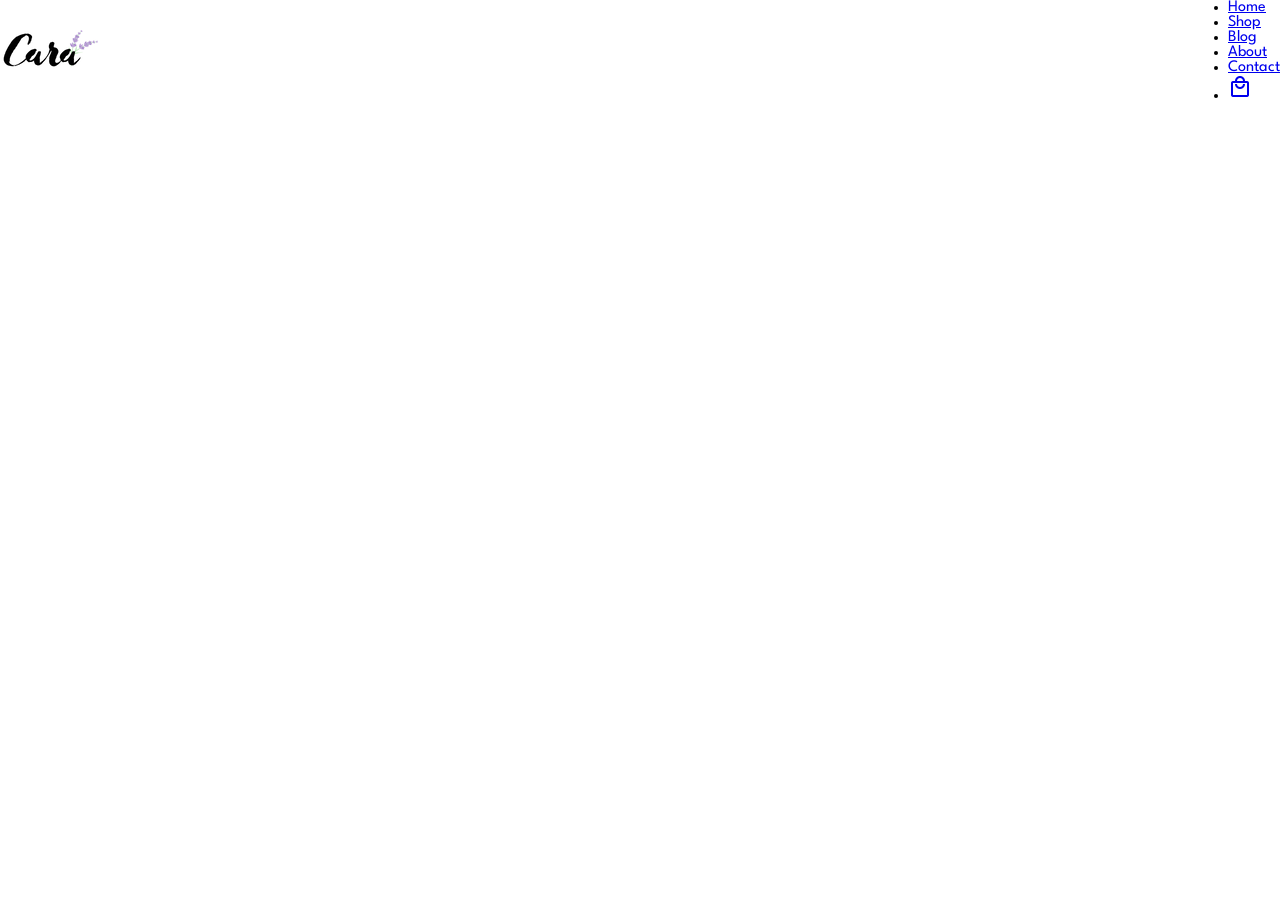
==== ecom/index.html @ 29b0e4fe "Add ecom project" ====
<!DOCTYPE html>
<html lang="en">

    <head>
        <meta charset="UTF-8">
        <meta name="viewport" content="width=device-width, initial-scale=1.0">
        <title>Shopping Online</title>
        <link rel="icon" href="img/fevicon4.png">
        <link rel="stylesheet" href="style.css">
        <link rel="stylesheet" href="https://fonts.googleapis.com/css2?family=Material+Symbols+Outlined:opsz,wght,FILL,GRAD@20..48,100..700,0..1,-50..200"/>
    </head>

    <body>
        <section id="header">
            <a href="#"><img src="img/logo.png" class="logo" alt="cara_logo"></a>
            
            <div>
            <ul id="navBar">
                <li><a href="index.html">Home</a></li>
                <li><a href="shop.html">Shop</a></li>
                <li><a href="blog.html">Blog</a></li>
                <li><a href="about.html">About</a></li>
                <li><a href="contact.html">Contact</a></li>
                <li><a href="cart.html"><span class="material-symbols-outlined">local_mall</span></a></li>
            </ul>
        </div>
        </section>

        

        <script src="script.js"></script>
    </body>
</html>
---- ecom/style.css ----
@import url('https://fonts.googleapis.com/css2?family=Spartan:wght@100..900&display=swap');
* {
    margin: 0;
    padding: 0;
    box-sizing: border-box;
    font-family: "Spartan",sans-serif;
}

h1{
    font-size: 50px;
    line-height: 64px;
    color: #222;
}

h2{
    font-size: 46px;
    line-height: 54px;
    color: #222;
}

h4{
    font-size: 20px;
    color: #222;
}

h6{
    font-weight: 700;
    font-size:12px;
}

p{
    font-size: 16px;
    color: #465b52;
    margin: 15px 0 20px 0;
}


/* Header - Navigation Bar*/
#header{
    display: flex;        /* put items in a row */
    align-items: center;  /* align them in center*/
    justify-content: space-between;   /* */
}
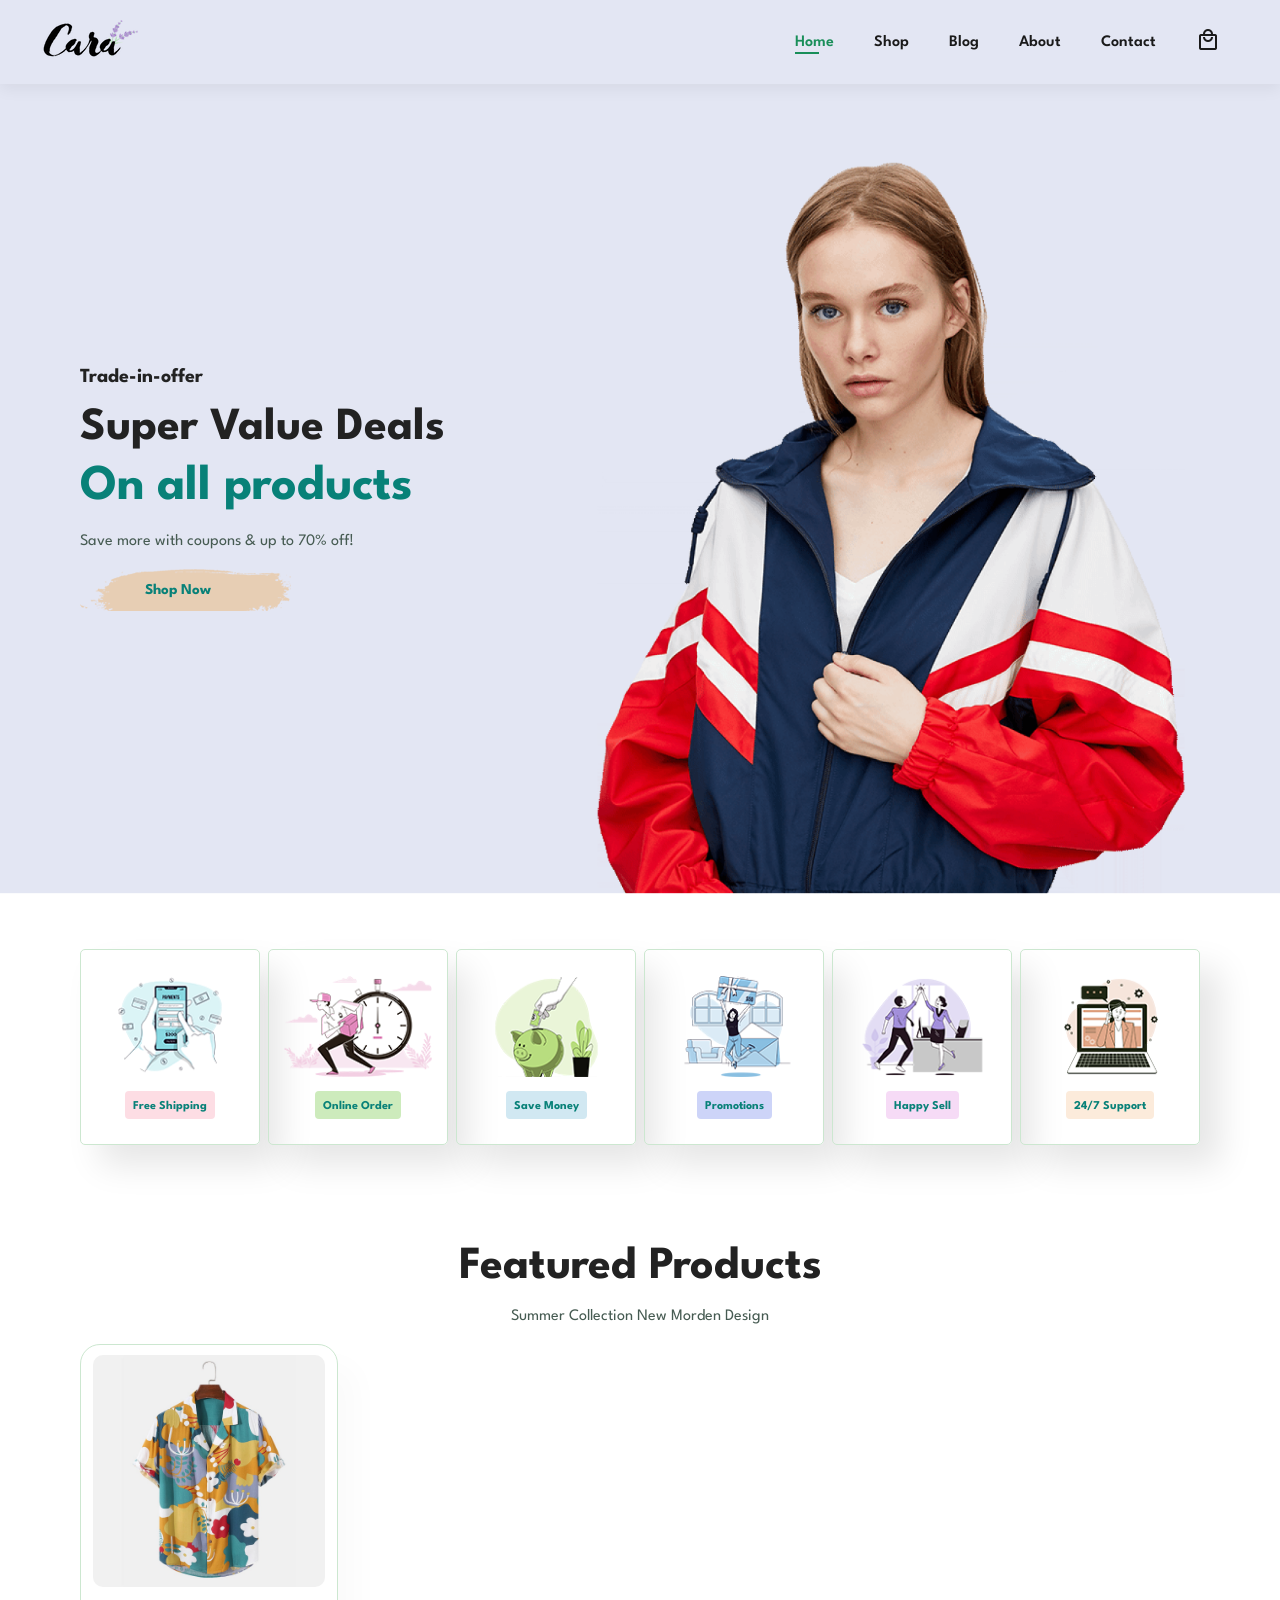
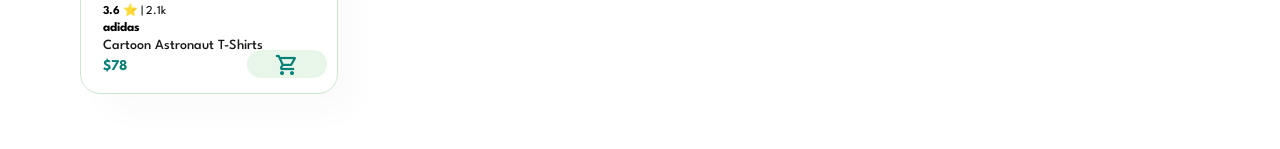
==== commit 1a971c95: "..." ====
--- a/ecom/index.html
+++ b/ecom/index.html
@@ -5,7 +5,7 @@
         <meta charset="UTF-8">
         <meta name="viewport" content="width=device-width, initial-scale=1.0">
         <title>Shopping Online</title>
-        <link rel="icon" href="img/fevicon4.png">
+        <link rel="icon" href="img/fevicon.png">
         <link rel="stylesheet" href="style.css">
         <link rel="stylesheet" href="https://fonts.googleapis.com/css2?family=Material+Symbols+Outlined:opsz,wght,FILL,GRAD@20..48,100..700,0..1,-50..200"/>
     </head>
@@ -16,7 +16,7 @@
             
             <div>
             <ul id="navBar">
-                <li><a href="index.html">Home</a></li>
+                <li><a class="active" href="index.html">Home</a></li>
                 <li><a href="shop.html">Shop</a></li>
                 <li><a href="blog.html">Blog</a></li>
                 <li><a href="about.html">About</a></li>
@@ -26,8 +26,64 @@
         </div>
         </section>
 
+        <section id="hero">
+            <h4>Trade-in-offer</h4>
+            <h2>Super Value Deals</h2>
+            <h1>On all products</h1>
+            <p>Save more with coupons & up to 70% off!</p>
+            <button>Shop Now</button>
+        </section>
+
+        <section id="feature" class="featureContainer">
+            <div class="fe-box">
+                <img src="img/features/f1.png" alt="free_shipping">
+                <h6>Free Shipping</h6>
+            </div>
+            <div class="fe-box">
+                <img src="img/features/f2.png" alt="free_shipping">
+                <h6>Online Order</h6>
+            </div>
+            <div class="fe-box">
+                <img src="img/features/f3.png" alt="free_shipping">
+                <h6>Save Money</h6>
+            </div>
+            <div class="fe-box">
+                <img src="img/features/f4.png" alt="free_shipping">
+                <h6>Promotions</h6>
+            </div>
+            <div class="fe-box">
+                <img src="img/features/f5.png" alt="free_shipping">
+                <h6>Happy Sell</h6>
+            </div>
+            <div class="fe-box">
+                <img src="img/features/f6.png" alt="free_shipping">
+                <h6>24/7 Support</h6>
+            </div>
+        </section>
         
+        <section id="product1" class="product1Container">
+            <h2>Featured Products</h2>
+            <p>Summer Collection New Morden Design</p>
+            
+            <div class="productContainer">
+                
+                <div class="pro">
+                    <img src="img/products/f1.jpg" alt="">
+                    <div class="des">
+                        <div class="star">
+                            <span class="starIcon"><b>3.6</b> ⭐ | 2.1k </span>
+                        </div>
+                        <span class="brandName">adidas</span>
+                        <h5>Cartoon Astronaut T-Shirts</h5>
+                        <h4>$78</h4>
+                    </div>
+                    <a href="#"><i class="cartIcon"><span class="material-symbols-outlined cartIcon">shopping_cart</span></i></a>
+                </div>
+           
+            </div>
+        
+        </section>
 
-        <script src="script.js"></script>
+        <script src="script.js" ></script>
     </body>
 </html>
--- a/ecom/style.css
+++ b/ecom/style.css
@@ -39,5 +39,235 @@
 #header{
     display: flex;        /* put items in a row */
     align-items: center;  /* align them in center*/
-    justify-content: space-between;   /* */
-}+    justify-content: space-between;   /* puts space between two items, pushes each to left and right side */
+    padding: 20px 40px;   /* 20 80 originally*/
+    background: #E3E6F3;
+    box-shadow: 0 5px 15px rgba(0, 0, 0, 0.06);
+    position: sticky;
+    z-index: 999;
+    top: 0;
+    left: 0;
+}
+
+#navBar{
+    display: flex;
+    align-items: center;
+    justify-content: center;
+}
+
+#navBar li{
+    list-style: none;
+    padding: 0px 20px;
+    position: relative;
+    /* background-color: aqua; */
+}
+
+#navBar li a{
+    text-decoration: none;
+    font-size: 16px;
+    font-weight: 600;
+    color: #1a1a1a;
+    transition: 0.2s ease-in-out;
+}
+
+
+#navBar li a:hover,
+#navBar li a.active{
+    color: #198e59;
+}
+
+#navBar li a.active::after,
+#navBar li a:hover::after{
+    content: "";
+    width: 30%;
+    height:2px;
+    background-color: #198e59;
+    position: absolute;
+    bottom: -4px;
+    left: 20px;
+}
+
+
+/*  Hero Section  */
+#hero{
+    background-image: url("img/hero4.png");
+    height: 90vh;
+    width: 100%;
+    background-size: cover;
+    background-position: top 25% right 0;
+    padding: 0 80px;
+    display: flex;
+    flex-direction: column;
+    align-items: flex-start;
+    justify-content: center;
+}
+
+#hero h4{
+    padding-bottom:15px;
+
+}
+
+#hero h1{
+    color: #088178;
+}
+#hero button{
+    background-image: url("img/button.png");
+    background-color: transparent;
+    color: #088178;
+    border: 0;
+    padding: 14px 80px 14px 65px;
+    background-repeat: no-repeat;
+    cursor:pointer;
+    font-weight: 700;
+    font-size: 15px;
+}
+
+
+/*  features section    */
+
+.featureContainer{
+    padding: 40px 80px;
+}
+
+#feature{
+    display: flex;
+    align-items: center;
+    justify-content: space-between;
+}
+
+#feature .fe-box{
+    
+    /* width: 180px; */
+    width:180px;
+    
+    text-align: center;   /* text align controls horizontal alignment of inline-level content inside the element. */
+                          /* Here image is also in-line element which is inside .fe-box container */
+                          /* Hence image will get centered also along with text*/
+    padding: 25px 15px;                      
+    box-shadow: 20px 20px 34px rgba(0,0,0,0.1);
+    border:1px solid #cce7d0;
+    border-radius: 5px;
+    margin: 15px 0;
+}
+
+#feature .fe-box:hover{
+    box-shadow: 10px 10px 54px rgba(70,62,221,0.1);
+}
+
+#feature .fe-box h6 {
+    padding: 9px 8px 6px 8px;
+    line-height: 1.1;
+    border-radius: 4px;
+    color: #088178;
+    background-color: #fddde4;
+    display: inline-block;   /* used to shrink the padding from left and right */
+}
+
+#feature .fe-box img{
+    width: 100%;
+    margin-bottom: 10px;
+}
+
+#feature .fe-box:nth-child(2) h6{
+    background-color: #cdebbc;
+}
+
+#feature .fe-box:nth-child(3) h6{
+    background-color: #d1e8f2;
+}
+
+#feature .fe-box:nth-child(4) h6{
+    background-color: #cdd4f8;
+}
+
+#feature .fe-box:nth-child(5) h6{
+    background-color: #f6dbf6;
+}
+
+#feature .fe-box:nth-child(6) h6{
+    background-color: #fcebdb;
+}
+
+
+
+/* Product1 section*/
+
+.product1Container{
+    padding: 40px 80px;
+}
+
+#product1{
+    text-align: center;
+}
+
+#product1 .pro{
+    width: 23%;
+    min-width: 250px;
+    padding: 10px 12px;
+    border: 1px solid #cce7d0;
+    cursor: pointer;
+    box-shadow: 20px 20px 30px rgba(0,0,0,0.02);
+    margin: 15px 0;
+    transition: 0.2s ease-in-out;
+    position: relative;
+    border-radius: 20px;
+}
+
+#product1 .pro:hover{
+    box-shadow: 20px 20px 30px rgba(0,0,0,0.06);
+}
+
+#product1 .pro img{
+    width: 100%;
+    border-radius: 10px;
+}
+
+#product1 .pro .des{
+    text-align: start;
+    padding: 10px;
+}
+
+#product1 .pro .des span{
+    color: #000000;
+    font-size: 12px;
+}
+
+#product1 .pro .des h5{
+    padding-top: 4px;
+    color: #1a1a1a;
+    font-size: 14px;
+    font-weight: 500;
+}
+
+
+#product1 .pro .des h4{
+    font-size: 15px;
+    padding-top: 7px;
+    font-weight: 700;
+    color:#088178 ;
+}
+
+#product1 .pro .des .star{
+    padding: 2px 0px;
+}
+
+#product1 .pro .des .brandName{
+    padding-top: 7px;
+    font-weight: 700;
+    font-size: 13px;
+}
+
+#product1 .pro i .cartIcon{
+    width: 80px;
+    height: 28px;
+    line-height: 31px;
+    border-radius: 50px;
+    background-color: #e8f6ea;
+    font-weight: 500;
+    color:#088178 ;
+    border-color: 1px solid #cce7d0;
+    position: absolute;
+    bottom: 15px;
+    right: 10px;
+}
+
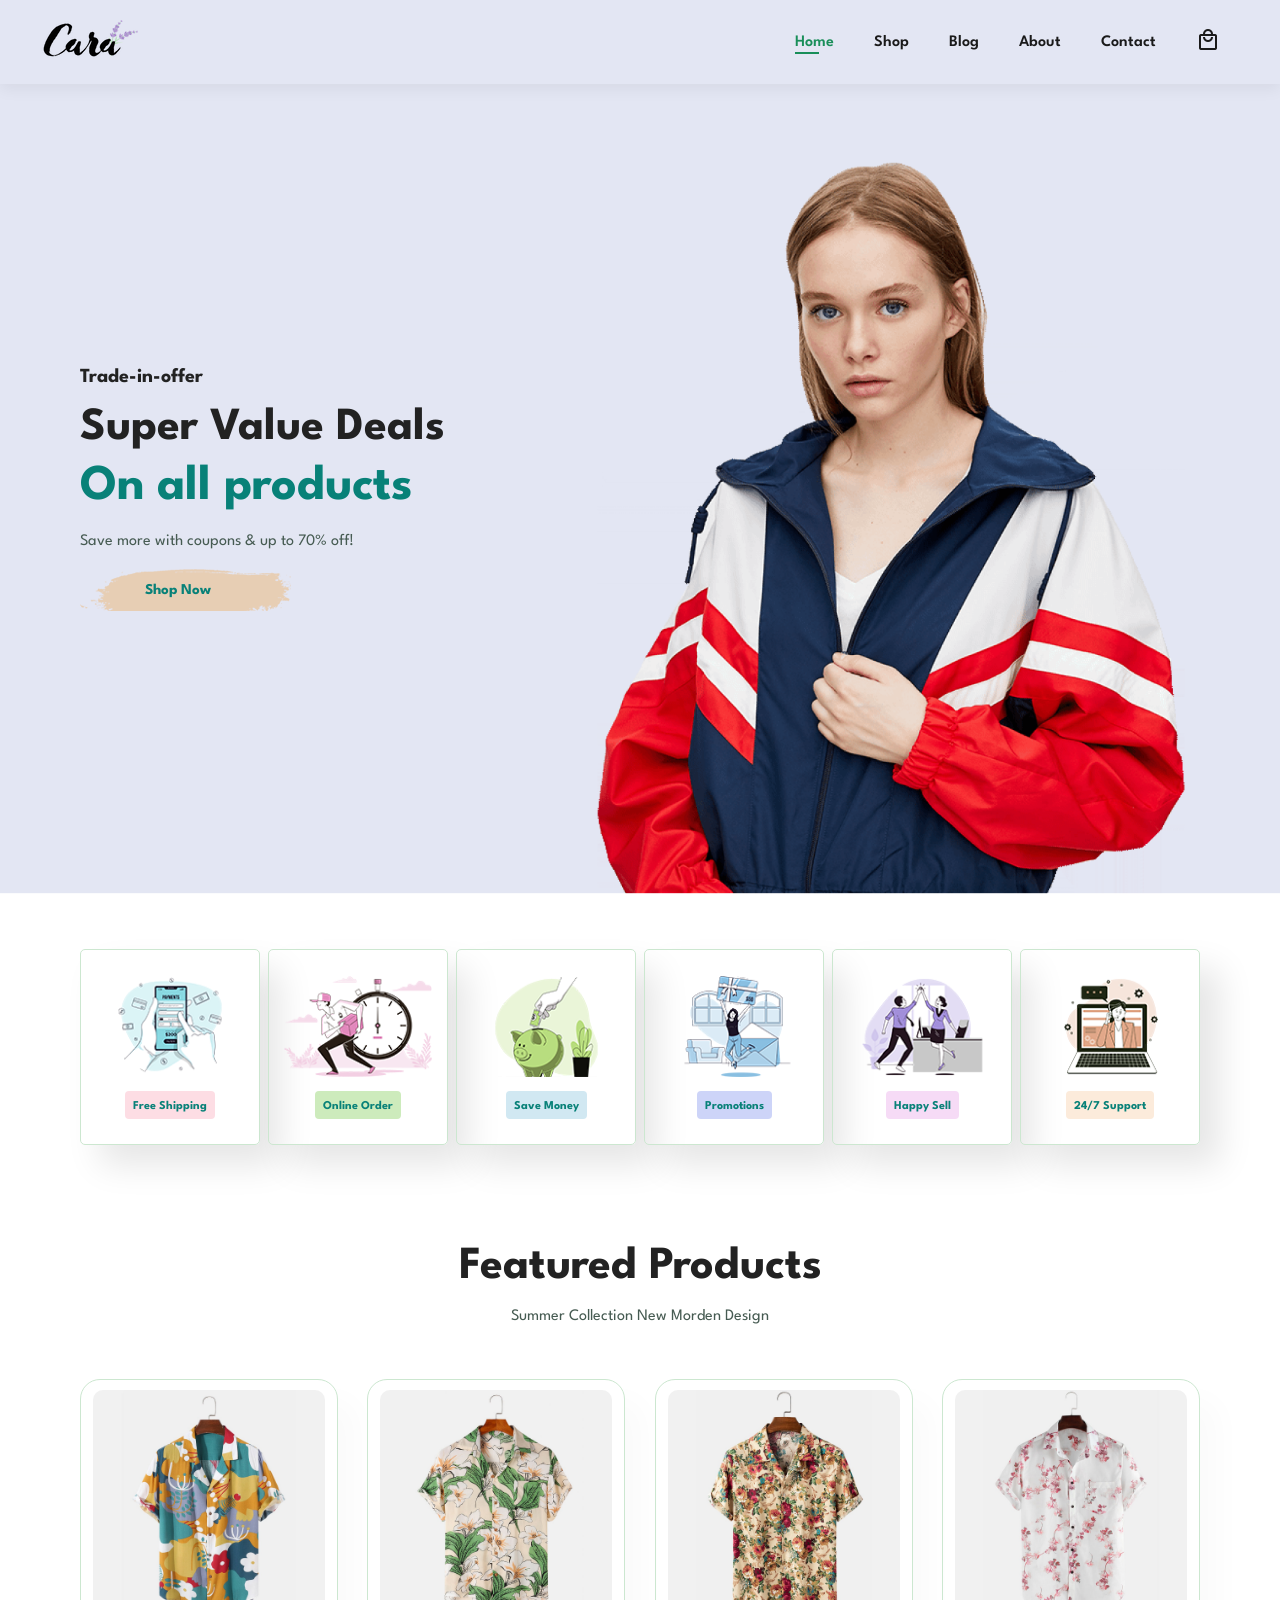
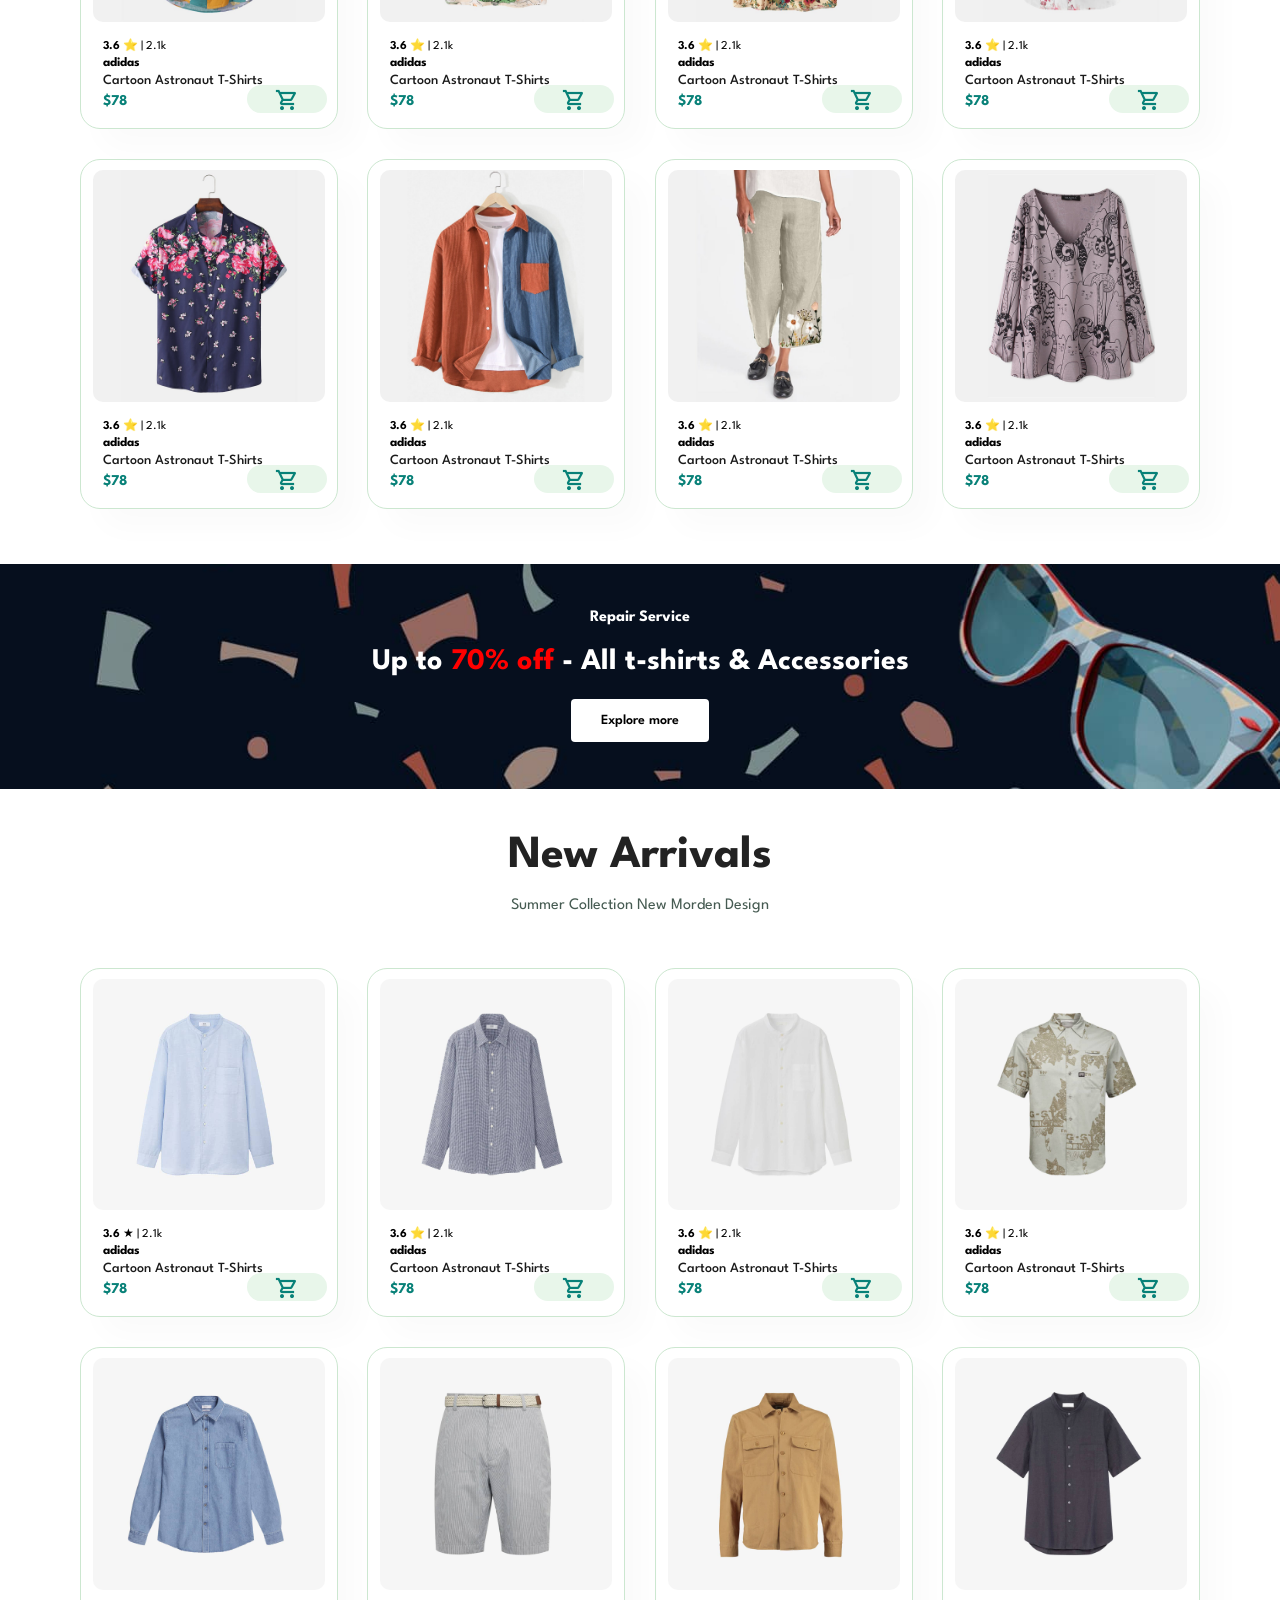
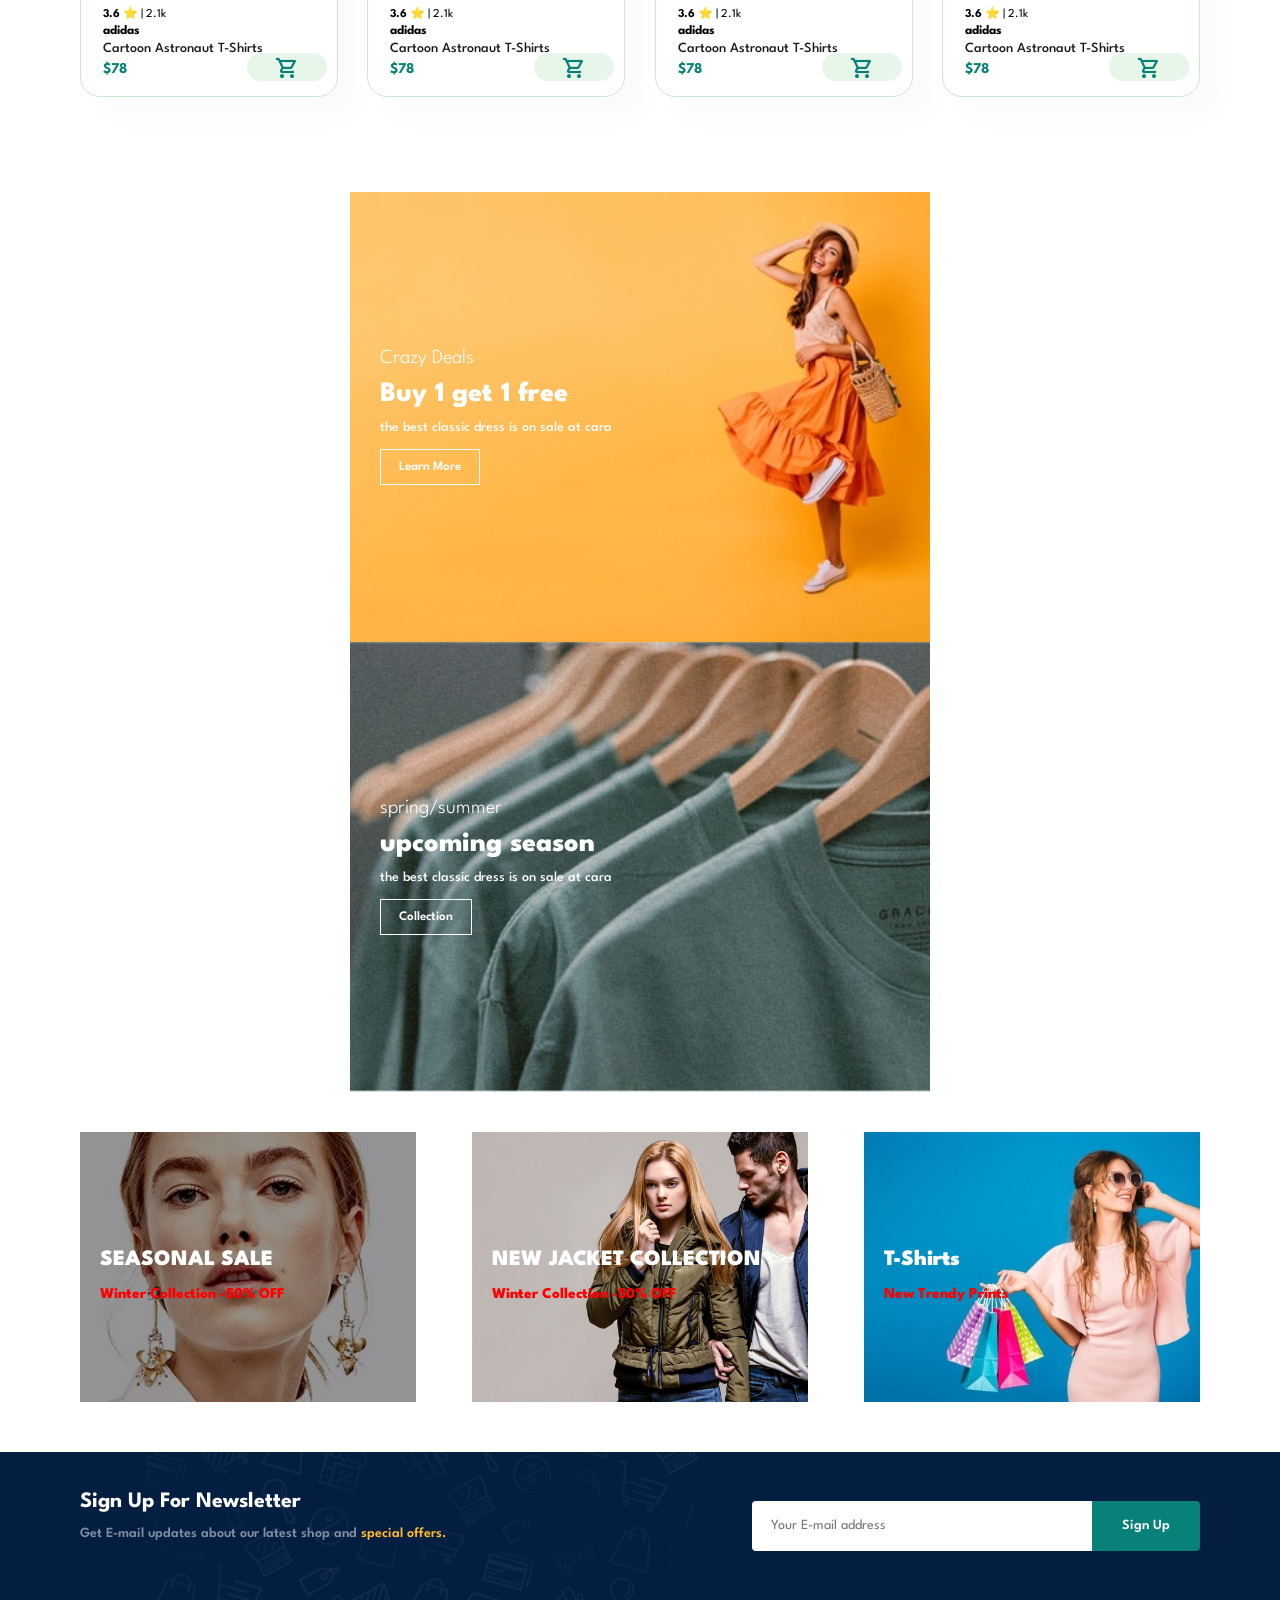
==== commit 06889fe8: "..." ====
--- a/ecom/index.html
+++ b/ecom/index.html
@@ -79,10 +79,273 @@
                     </div>
                     <a href="#"><i class="cartIcon"><span class="material-symbols-outlined cartIcon">shopping_cart</span></i></a>
                 </div>
-           
+                
+                <div class="pro">
+                    <img src="img/products/f2.jpg" alt="">
+                    <div class="des">
+                        <div class="star">
+                            <span class="starIcon"><b>3.6</b> ⭐ | 2.1k </span>
+                        </div>
+                        <span class="brandName">adidas</span>
+                        <h5>Cartoon Astronaut T-Shirts</h5>
+                        <h4>$78</h4>
+                    </div>
+                    <a href="#"><i class="cartIcon"><span class="material-symbols-outlined cartIcon">shopping_cart</span></i></a>
+                </div>
+
+                <div class="pro">
+                    <img src="img/products/f3.jpg" alt="">
+                    <div class="des">
+                        <div class="star">
+                            <span class="starIcon"><b>3.6</b> ⭐ | 2.1k </span>
+                        </div>
+                        <span class="brandName">adidas</span>
+                        <h5>Cartoon Astronaut T-Shirts</h5>
+                        <h4>$78</h4>
+                    </div>
+                    <a href="#"><i class="cartIcon"><span class="material-symbols-outlined cartIcon">shopping_cart</span></i></a>
+                </div>
+
+                <div class="pro">
+                    <img src="img/products/f4.jpg" alt="">
+                    <div class="des">
+                        <div class="star">
+                            <span class="starIcon"><b>3.6</b> ⭐ | 2.1k </span>
+                        </div>
+                        <span class="brandName">adidas</span>
+                        <h5>Cartoon Astronaut T-Shirts</h5>
+                        <h4>$78</h4>
+                    </div>
+                    <a href="#"><i class="cartIcon"><span class="material-symbols-outlined cartIcon">shopping_cart</span></i></a>
+                </div>
+
+                <div class="pro">
+                    <img src="img/products/f5.jpg" alt="">
+                    <div class="des">
+                        <div class="star">
+                            <span class="starIcon"><b>3.6</b> ⭐ | 2.1k </span>
+                        </div>
+                        <span class="brandName">adidas</span>
+                        <h5>Cartoon Astronaut T-Shirts</h5>
+                        <h4>$78</h4>
+                    </div>
+                    <a href="#"><i class="cartIcon"><span class="material-symbols-outlined cartIcon">shopping_cart</span></i></a>
+                </div>
+
+                <div class="pro">
+                    <img src="img/products/f6.jpg" alt="">
+                    <div class="des">
+                        <div class="star">
+                            <span class="starIcon"><b>3.6</b> ⭐ | 2.1k </span>
+                        </div>
+                        <span class="brandName">adidas</span>
+                        <h5>Cartoon Astronaut T-Shirts</h5>
+                        <h4>$78</h4>
+                    </div>
+                    <a href="#"><i class="cartIcon"><span class="material-symbols-outlined cartIcon">shopping_cart</span></i></a>
+                </div>
+
+                <div class="pro">
+                    <img src="img/products/f7.jpg" alt="">
+                    <div class="des">
+                        <div class="star">
+                            <span class="starIcon"><b>3.6</b> ⭐ | 2.1k </span>
+                        </div>
+                        <span class="brandName">adidas</span>
+                        <h5>Cartoon Astronaut T-Shirts</h5>
+                        <h4>$78</h4>
+                    </div>
+                    <a href="#"><i class="cartIcon"><span class="material-symbols-outlined cartIcon">shopping_cart</span></i></a>
+                </div>
+
+                <div class="pro">
+                    <img src="img/products/f8.jpg" alt="">
+                    <div class="des">
+                        <div class="star">
+                            <span class="starIcon"><b>3.6</b> ⭐ | 2.1k </span>
+                        </div>
+                        <span class="brandName">adidas</span>
+                        <h5>Cartoon Astronaut T-Shirts</h5>
+                        <h4>$78</h4>
+                    </div>
+                    <a href="#"><i class="cartIcon"><span class="material-symbols-outlined cartIcon">shopping_cart</span></i></a>
+                </div>
+
             </div>
         
         </section>
+
+        <section id="banner">
+            <h4>Repair Service</h4>
+            <h2>Up to <span>70% off</span> - All t-shirts & Accessories</h2>
+            <button class="normal">Explore more</button>
+        </section>
+
+        <section id="product1" class="product1Container">
+            <h2>New Arrivals</h2>
+            <p>Summer Collection New Morden Design</p>
+            
+            <div class="productContainer">
+                
+                <div class="pro">
+                    <img src="img/products/n1.jpg" alt="">
+                    <div class="des">
+                        <div class="star">
+                            <span class="starIcon"><b>3.6</b> ★ | 2.1k </span>
+                        </div>
+                        <span class="brandName">adidas</span>
+                        <h5>Cartoon Astronaut T-Shirts</h5>
+                        <h4>$78</h4>
+                    </div>
+                    <a href="#"><i class="cartIcon"><span class="material-symbols-outlined cartIcon">shopping_cart</span></i></a>
+                </div>
+                
+                <div class="pro">
+                    <img src="img/products/n2.jpg" alt="">
+                    <div class="des">
+                        <div class="star">
+                            <span class="starIcon"><b>3.6</b> ⭐ | 2.1k </span>
+                        </div>
+                        <span class="brandName">adidas</span>
+                        <h5>Cartoon Astronaut T-Shirts</h5>
+                        <h4>$78</h4>
+                    </div>
+                    <a href="#"><i class="cartIcon"><span class="material-symbols-outlined cartIcon">shopping_cart</span></i></a>
+                </div>
+
+                <div class="pro">
+                    <img src="img/products/n3.jpg" alt="">
+                    <div class="des">
+                        <div class="star">
+                            <span class="starIcon"><b>3.6</b> ⭐ | 2.1k </span>
+                        </div>
+                        <span class="brandName">adidas</span>
+                        <h5>Cartoon Astronaut T-Shirts</h5>
+                        <h4>$78</h4>
+                    </div>
+                    <a href="#"><i class="cartIcon"><span class="material-symbols-outlined cartIcon">shopping_cart</span></i></a>
+                </div>
+
+                <div class="pro">
+                    <img src="img/products/n4.jpg" alt="">
+                    <div class="des">
+                        <div class="star">
+                            <span class="starIcon"><b>3.6</b> ⭐ | 2.1k </span>
+                        </div>
+                        <span class="brandName">adidas</span>
+                        <h5>Cartoon Astronaut T-Shirts</h5>
+                        <h4>$78</h4>
+                    </div>
+                    <a href="#"><i class="cartIcon"><span class="material-symbols-outlined cartIcon">shopping_cart</span></i></a>
+                </div>
+
+                <div class="pro">
+                    <img src="img/products/n5.jpg" alt="">
+                    <div class="des">
+                        <div class="star">
+                            <span class="starIcon"><b>3.6</b> ⭐ | 2.1k </span>
+                        </div>
+                        <span class="brandName">adidas</span>
+                        <h5>Cartoon Astronaut T-Shirts</h5>
+                        <h4>$78</h4>
+                    </div>
+                    <a href="#"><i class="cartIcon"><span class="material-symbols-outlined cartIcon">shopping_cart</span></i></a>
+                </div>
+
+                <div class="pro">
+                    <img src="img/products/n6.jpg" alt="">
+                    <div class="des">
+                        <div class="star">
+                            <span class="starIcon"><b>3.6</b> ⭐ | 2.1k </span>
+                        </div>
+                        <span class="brandName">adidas</span>
+                        <h5>Cartoon Astronaut T-Shirts</h5>
+                        <h4>$78</h4>
+                    </div>
+                    <a href="#"><i class="cartIcon"><span class="material-symbols-outlined cartIcon">shopping_cart</span></i></a>
+                </div>
+
+                <div class="pro">
+                    <img src="img/products/n7.jpg" alt="">
+                    <div class="des">
+                        <div class="star">
+                            <span class="starIcon"><b>3.6</b> ⭐ | 2.1k </span>
+                        </div>
+                        <span class="brandName">adidas</span>
+                        <h5>Cartoon Astronaut T-Shirts</h5>
+                        <h4>$78</h4>
+                    </div>
+                    <a href="#"><i class="cartIcon"><span class="material-symbols-outlined cartIcon">shopping_cart</span></i></a>
+                </div>
+
+                <div class="pro">
+                    <img src="img/products/n8.jpg" alt="">
+                    <div class="des">
+                        <div class="star">
+                            <span class="starIcon"><b>3.6</b> ⭐ | 2.1k </span>
+                        </div>
+                        <span class="brandName">adidas</span>
+                        <h5>Cartoon Astronaut T-Shirts</h5>
+                        <h4>$78</h4>
+                    </div>
+                    <a href="#"><i class="cartIcon"><span class="material-symbols-outlined cartIcon">shopping_cart</span></i></a>
+                </div>
+
+            </div>
+        
+        </section>
+
+        <section id="sm-banner" class="section-p1">
+            <div class="banner-box">
+                <h4>Crazy Deals</h4>
+                <h2>Buy 1 get 1 free</h2>
+                <span>the best classic dress is on sale at cara</span>
+                <button class="white">Learn More</button>
+            </div>
+            <div class="banner-box banner-box2">
+                <h4>spring/summer</h4>
+                <h2>upcoming season</h2>
+                <span>the best classic dress is on sale at cara</span>
+                <button class="white">Collection</button>
+            </div>
+        </section>
+
+
+        <section id="banner3">
+            <div class="banner-box">
+
+                <h2>SEASONAL SALE</h2>
+                <h3>Winter Collection -50% OFF</h3>
+                
+            </div>
+
+            <div class="banner-box banner-box2">
+
+                <h2>NEW JACKET COLLECTION</h2>
+                <h3>Winter Collection -50% OFF</h3>
+                
+            </div>
+
+            <div class="banner-box banner-box3">
+
+                <h2>T-Shirts</h2>
+                <h3>New Trendy Prints</h3>
+                
+            </div>
+
+        </section>
+
+        <section id="newsletter" class="section-m1">
+            <div class="newstext">
+                <h4>Sign Up For Newsletter</h4>
+                <p>Get E-mail updates about our latest shop and <span>special offers.</span></p>
+            </div>
+            <div class="form">
+                <input type="text" placeholder="Your E-mail address">
+                <button class="normal">Sign Up</button>
+            </div>
+        </section>
+
 
         <script src="script.js" ></script>
     </body>
--- a/ecom/style.css
+++ b/ecom/style.css
@@ -33,6 +33,44 @@
     color: #465b52;
     margin: 15px 0 20px 0;
 }
+
+.section-p1{
+    padding: 40px 80px;
+}
+
+.section-m1{
+    margin: 30px 0px;
+}
+
+/*  Global Button Styling   */
+button.normal{
+    font-size:14px;
+    font-weight:600;
+    padding: 15px 30px;
+    color: #000;
+    background-color: #fff;
+    border-radius:4px;
+    cursor:pointer;
+    border:none;
+    outline:none;
+    transition: 0.2s;
+}
+
+
+/* sm-banner Button */
+button.white{
+    font-size:13px;
+    font-weight:600;
+    padding: 11px 18px;
+    color: #fff;
+    background-color: transparent;
+    /* border-radius:4px; */
+    cursor:pointer;
+    border:1px solid #fff;
+    outline:none;
+    transition: 0.2s;
+}
+
 
 
 /* Header - Navigation Bar*/
@@ -200,6 +238,15 @@
     text-align: center;
 }
 
+#product1 .productContainer{
+    display: flex;
+    justify-content: space-between;
+    padding-top: 20px;
+    flex-wrap: wrap;
+}
+
+
+
 #product1 .pro{
     width: 23%;
     min-width: 250px;
@@ -271,3 +318,200 @@
     right: 10px;
 }
 
+
+
+/* Banner Section    */
+#banner{
+    padding: 40px 0px;
+}
+
+#banner{
+    display: flex;
+    flex-direction: column;
+    justify-content: center;
+    align-items: center;
+    text-align: center;
+    background-image: url('img/banner/b2.jpg');
+    width: 100%;
+    height: 25vh;
+    background-size: cover;
+    background-position: center;
+
+}
+
+#banner h4{
+    color: white;
+    font-size: 16px;
+}
+
+#banner h2{
+    color: white;
+    font-size: 30px;
+    padding: 10px 0px;
+}
+
+#banner h2 span{
+    color: red;
+}
+
+#banner button:hover{
+    background-color: #088178;
+    color: white;
+}
+
+
+/*  sm Banner Section    */
+
+#sm-banner{
+    display: flex;
+    justify-content: space-around;
+    flex-wrap: wrap;
+}
+
+
+#sm-banner .banner-box{
+    display: flex;
+    flex-direction: column;
+    justify-content: center;
+    align-items: flex-start;
+    background-image: url('img/banner/b17.jpg');
+    min-width: 580px;
+    height: 50vh;
+    background-size: cover;
+    background-position: center;
+    padding: 30px;
+}
+
+#sm-banner .banner-box2{
+    background-image: url('img/banner/b10.jpg');
+}
+
+
+#sm-banner h4{
+    color:#fff;
+    font-size: 20px;
+    font-weight: 300;
+}
+
+#sm-banner h2{
+    color:#fff;
+    font-size: 28px;
+    font-weight: 800;
+}
+
+#sm-banner span{
+    color: #fff;
+    font-size:14px;
+    font-weight: 500;
+    padding-bottom: 15px;
+}
+
+#sm-banner .banner-box:hover button{
+    background-color: #28938c;
+    border: 1px solid #28938c;
+}
+
+
+
+
+/* Banner 3 Section */
+
+#banner3{
+    display: flex;
+    justify-content: space-between;
+    flex-wrap: wrap;
+    padding: 0 80px;
+}
+
+
+#banner3 .banner-box{
+    display: flex;
+    flex-direction: column;
+    justify-content: center;
+    align-items: flex-start;
+    background-image: url('img/banner/b7.jpg');
+    min-width: 30%;
+    height: 30vh;
+    background-size: cover;
+    background-position: center;
+    padding: 20px;
+    margin-bottom: 20px;
+}
+
+
+#banner3 h2{
+    color: #fff;
+    font-weight:900;
+    font-size:22px;
+}
+
+#banner3 h3{
+    color: red;
+    font-weight:800;
+    font-size:15px;
+}
+
+#banner3 .banner-box2{
+    background-image: url('img/banner/b4.jpg');
+
+}
+
+#banner3 .banner-box3{
+    background-image: url('img/banner/b18.jpg');
+    
+}
+
+#newsletter{
+    display:flex;
+    justify-content: space-between;
+    flex-wrap: wrap;
+    align-items: center;
+    background-image: url("img/banner/b14.png");
+    background-repeat: no-repeat;
+    background-position: 20% 30%;
+    background-color: #041e42;
+    padding: 40px 80px;
+}
+
+
+#newsletter h4{
+    font-size: 22px;
+    font-weight: 700;
+    color: white;
+}
+
+#newsletter p{
+    font-size: 14px;
+    font-weight: 600;
+    color: #818ea0;
+}
+
+#newsletter p span{
+    color: #ffbd27;
+}
+
+#newsletter .form{
+    display: flex;
+    width: 40%;
+}
+
+#newsletter input{
+    height: 3.125rem;
+    padding: 0 1.25em;
+    font-size: 14px;
+    width: 100%;
+    border: 1px solid transparent;
+    border-radius: 4px;
+    outline: none;
+    border-top-right-radius:0;
+    border-bottom-right-radius:0;
+}
+
+#newsletter button{
+    background-color: #088178;
+    color: white;
+    white-space: nowrap;
+    border-top-left-radius:0;
+    border-bottom-left-radius:0;
+}
+
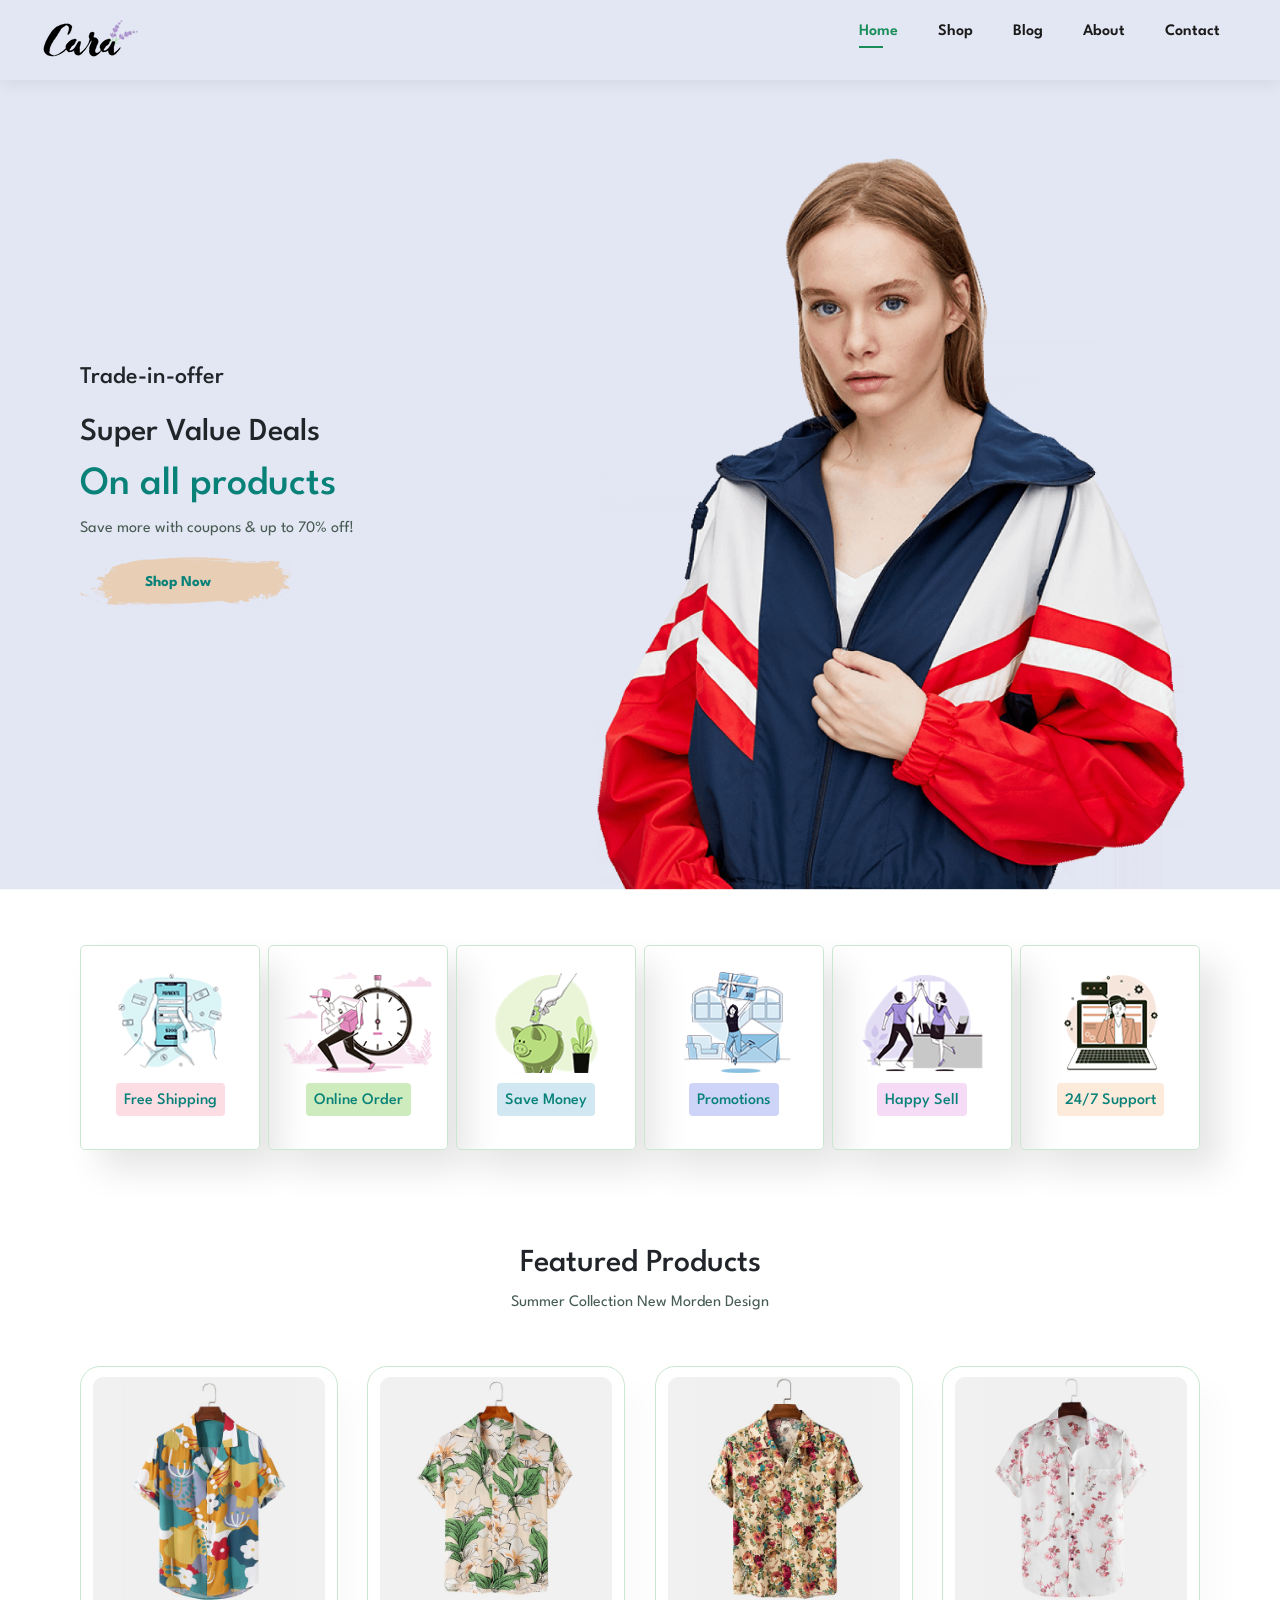
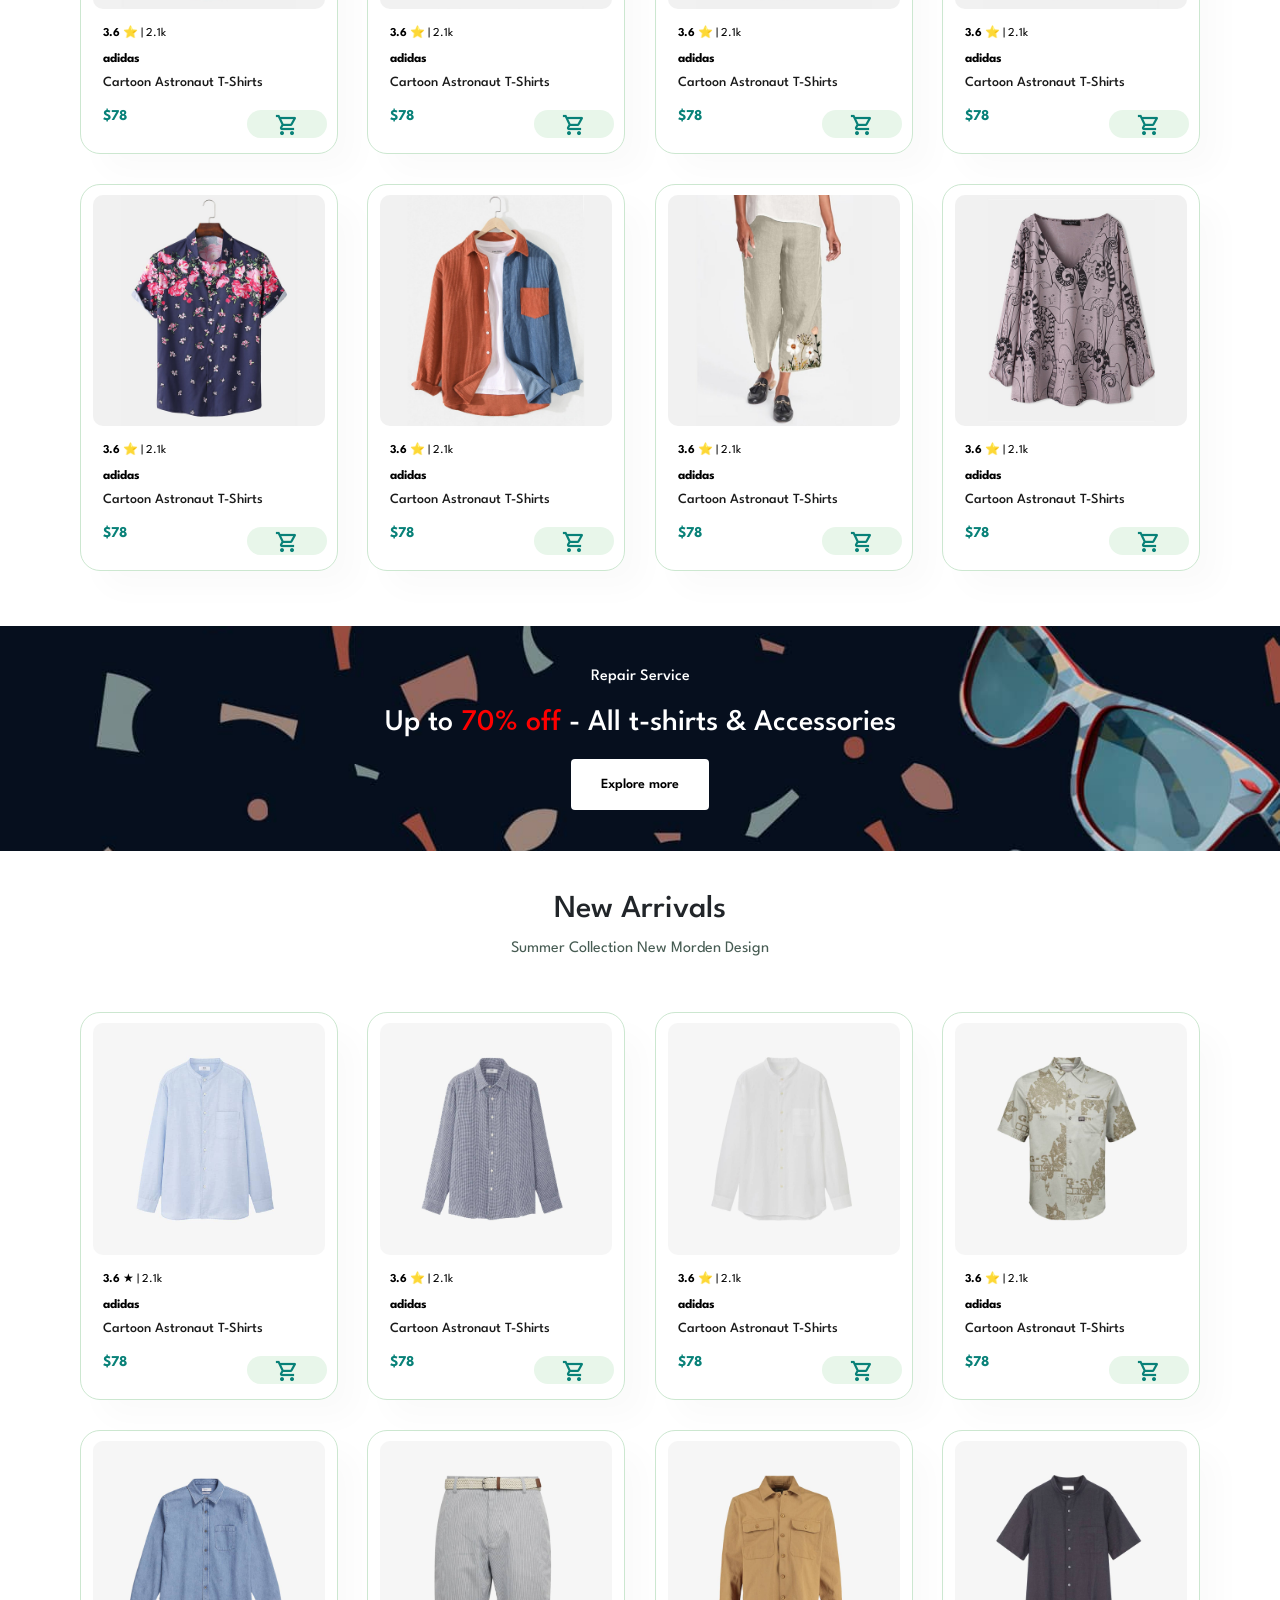
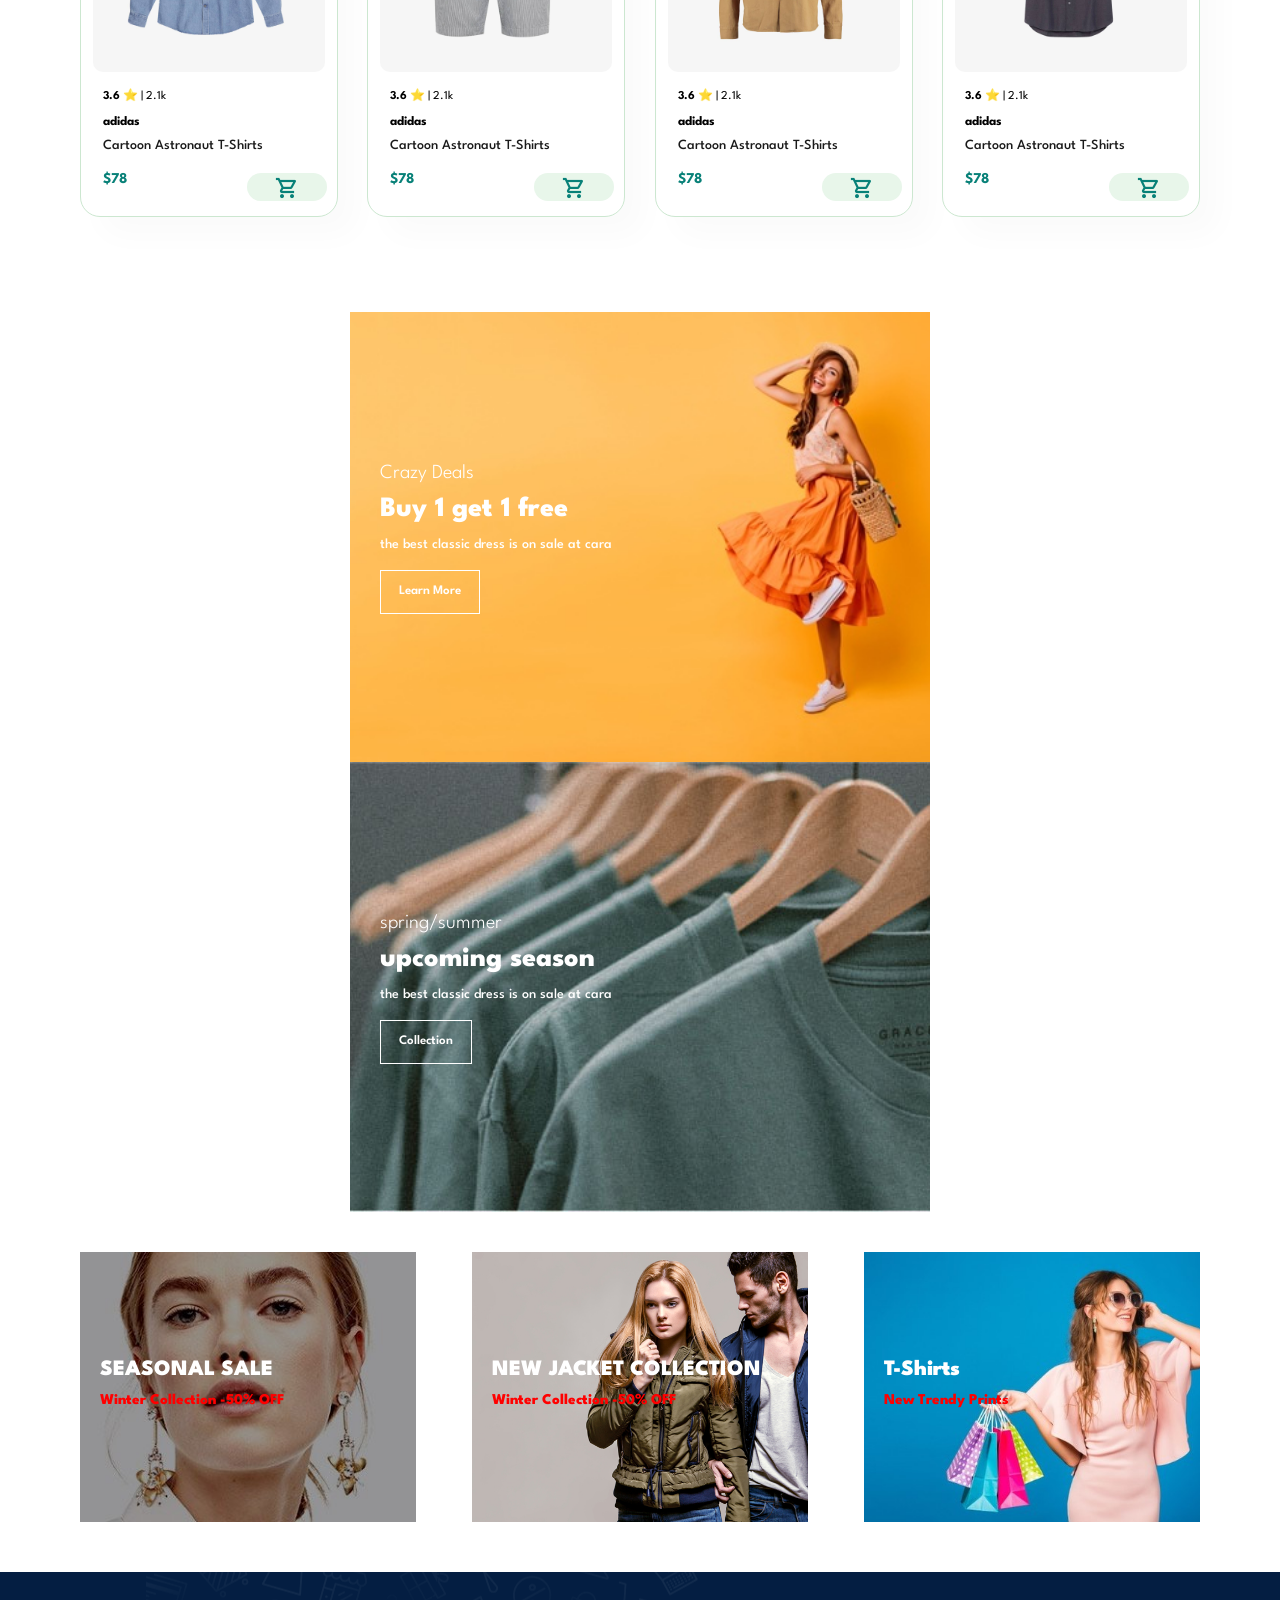
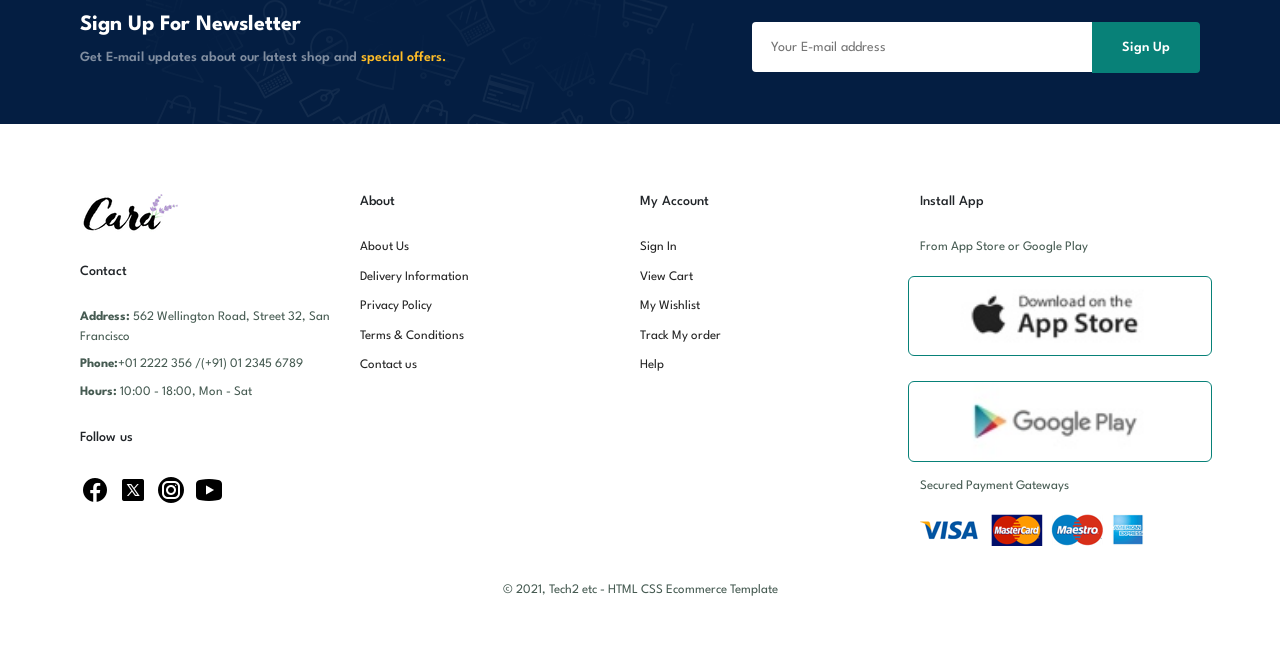
==== commit eebff691: "..." ====
--- a/ecom/index.html
+++ b/ecom/index.html
@@ -8,6 +8,7 @@
         <link rel="icon" href="img/fevicon.png">
         <link rel="stylesheet" href="style.css">
         <link rel="stylesheet" href="https://fonts.googleapis.com/css2?family=Material+Symbols+Outlined:opsz,wght,FILL,GRAD@20..48,100..700,0..1,-50..200"/>
+        <link href="https://cdn.jsdelivr.net/npm/bootstrap@5.3.8/dist/css/bootstrap.min.css" rel="stylesheet">
     </head>
 
     <body>
@@ -21,8 +22,12 @@
                 <li><a href="blog.html">Blog</a></li>
                 <li><a href="about.html">About</a></li>
                 <li><a href="contact.html">Contact</a></li>
-                <li><a href="cart.html"><span class="material-symbols-outlined">local_mall</span></a></li>
+                
             </ul>
+        </div>
+        <div id="mobile">
+            <a href="cart.html"><span class="material-symbols-outlined">local_mall</span></a>
+            <span class="material-symbols-outlined">dehaze</span>
         </div>
         </section>
 
@@ -347,6 +352,62 @@
         </section>
 
 
+        <footer class="section-p1">
+            <div class="col">
+                <img class="logo" src="img/logo.png" alt="">
+                <h4>Contact</h4>
+                <p><strong>Address:</strong> 562 Wellington Road, Street 32, San Francisco</p>
+                <p><strong>Phone:</strong>+01 2222 356 /(+91) 01 2345 6789</p>
+                <p><strong>Hours:</strong> 10:00 - 18:00, Mon - Sat</p>
+                <div class="follow">
+                    <h4>Follow us</h4>
+                    <div class="icon">
+                        <i><img src="img/fb.png"></i>
+                        <i><img src="img/x.png"></i>
+                        <i><img src="img/instagram.png"></i>
+                        <i><img src="img/youtube.png"></i>
+                    </div>
+                </div>
+            </div>
+
+            <div class="col">
+                <h4>About</h4>
+                <a href="#">About Us</a>
+                <a href="#">Delivery Information</a>
+                <a href="#">Privacy Policy</a>
+                <a href="#">Terms & Conditions</a>
+                <a href="#">Contact us</a>
+            </div>
+
+            <div class="col">
+                <h4>My Account</h4>
+                <a href="#">Sign In</a>
+                <a href="#">View Cart</a>
+                <a href="#">My Wishlist</a>
+                <a href="#">Track My order</a>
+                <a href="#">Help</a>
+            </div>
+
+            <div class="col install">
+                <h4>Install App</h4>
+                <p>From App Store or Google Play</p>
+                <div class="row">
+                    <img src="img/pay/app.jpg" alt="">
+                    <img src="img/pay/play.jpg" alt="">
+                </div>
+                <p>Secured Payment Gateways</p>
+                <img src="img/pay/pay.png" alt="">
+            </div>
+
+            <div class="copyright">
+                <p>© 2021, Tech2 etc - HTML CSS Ecommerce Template</p>
+            </div>
+
+        </footer>
+
+
+        <script src="https://cdn.jsdelivr.net/npm/bootstrap@5.3.8/dist/js/bootstrap.bundle.min.js"></script>
         <script src="script.js" ></script>
+
     </body>
 </html>
--- a/ecom/style.css
+++ b/ecom/style.css
@@ -125,6 +125,10 @@
     left: 20px;
 }
 
+#mobile{
+    display: none;
+    align-items: center;
+}
 
 /*  Hero Section  */
 #hero{
@@ -515,3 +519,93 @@
     border-bottom-left-radius:0;
 }
 
+/*  Footer  */
+footer{
+    display: flex;
+    flex-wrap: wrap;
+    justify-content: space-between;
+}
+
+footer .col{
+    display: flex;
+    flex-direction: column;
+    align-items: flex-start;
+    margin-bottom: 20px;
+}
+
+
+footer .logo{
+    margin-bottom: 30px;
+}
+
+footer h4{
+    font-size: 14px;
+    padding-bottom: 20px;
+}
+
+footer p{
+    font-size: 13px;
+    margin: 0 0 8px 0;
+}
+
+footer a{
+    font-size: 13px;
+    text-decoration: none;
+    color: #222;
+    margin-bottom: 10px;
+}
+
+footer .follow{
+    margin-top:20px;
+}
+
+footer .follow i{
+    color: #465b52;
+    padding-right: 4px;
+    cursor: pointer;
+}
+
+footer .install .row img{
+    border: 1px solid #088178;
+    border-radius: 6px;
+}
+
+footer .install img{
+    margin: 10px 0 15px 0;
+}
+
+footer .follow i:hover,
+footer a:hover{
+    color:#088178;
+}
+
+footer .copyright{
+    width: 100%;
+    text-align: center;
+}
+
+
+/*  media queries  */
+@media (max-width:799px){
+    #navBar {
+    display: flex;
+    flex-direction: column;
+    align-items: flex-start;
+    justify-content: flex-start;
+    position: fixed;
+    top:0;
+    right:-300px;
+    height:100vh;
+    width:300px;
+    background-color: #E3E6F3;
+    box-shadow: 0 40px 60px rgba(0,0,0,10%);
+    padding: 80px 0 0 10px;
+}
+    #navBar li{
+        margin-bottom: 25px;
+    }
+
+
+}
+
+
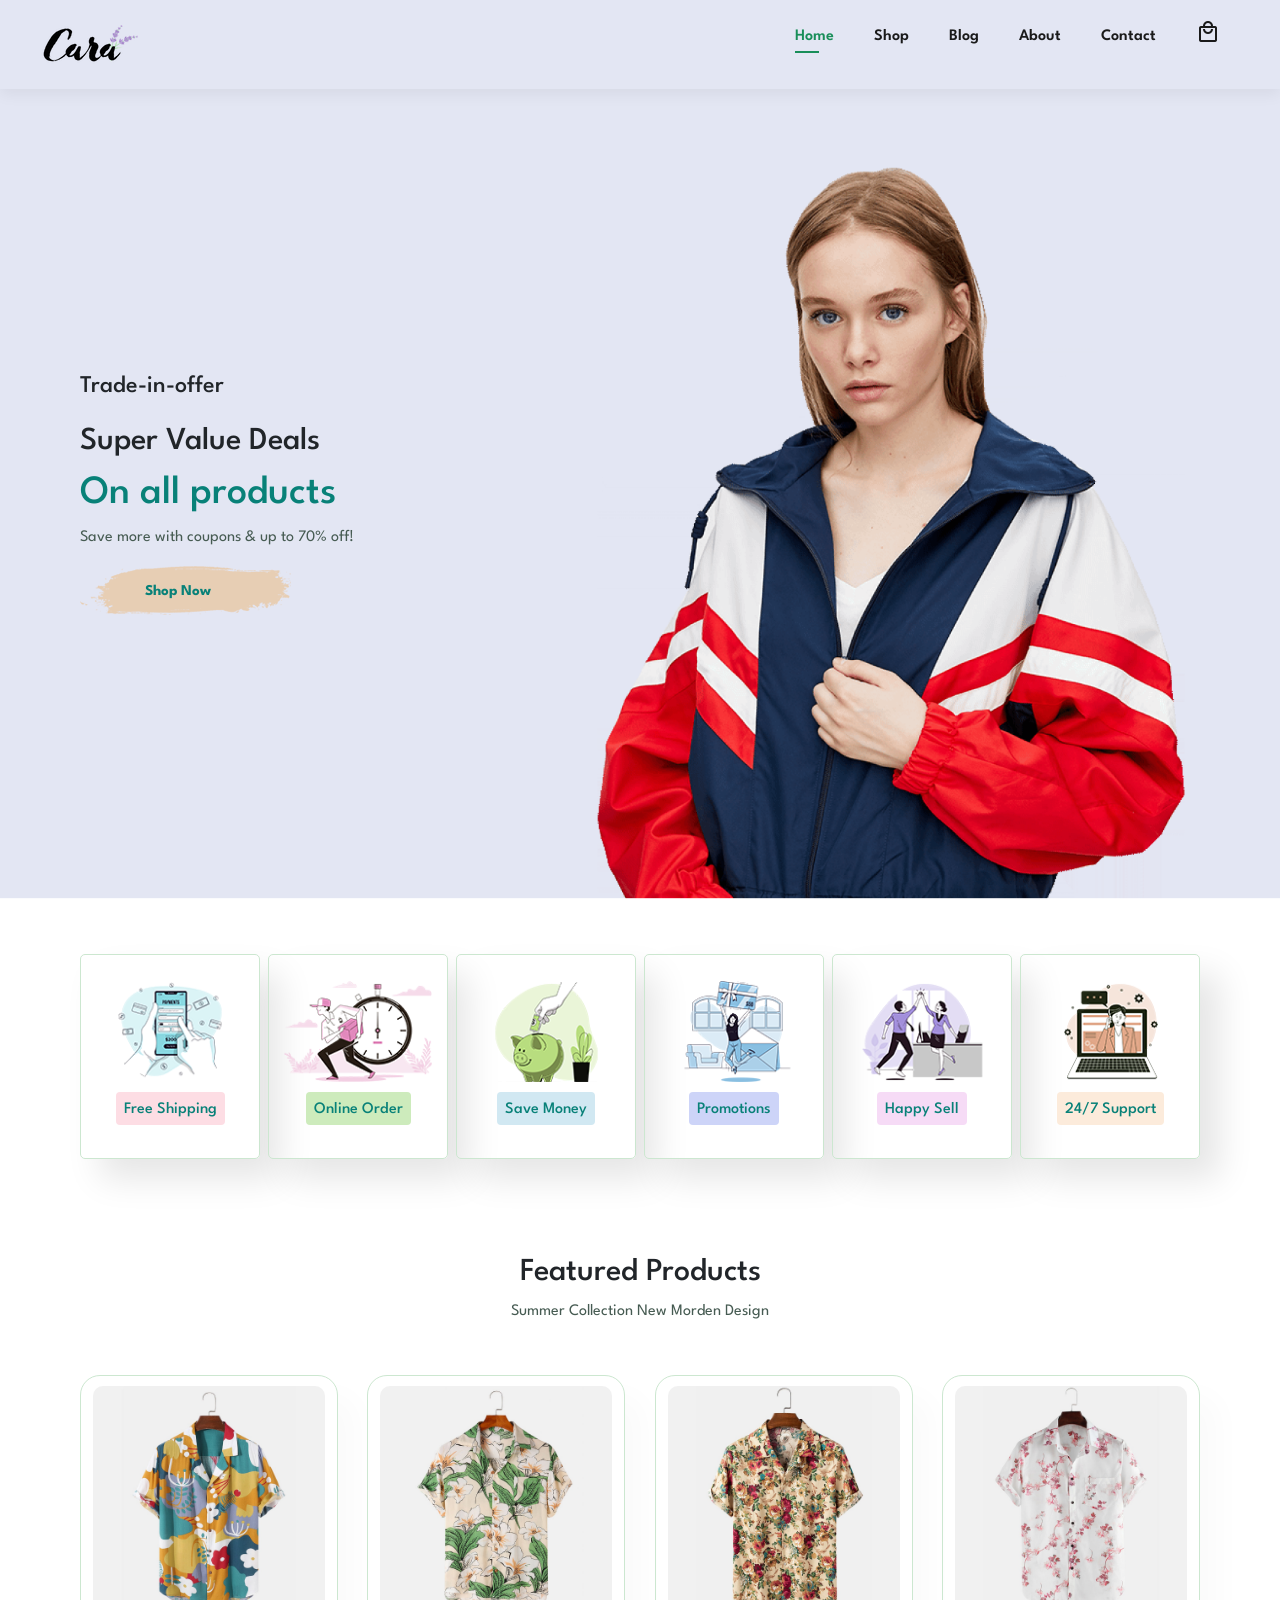
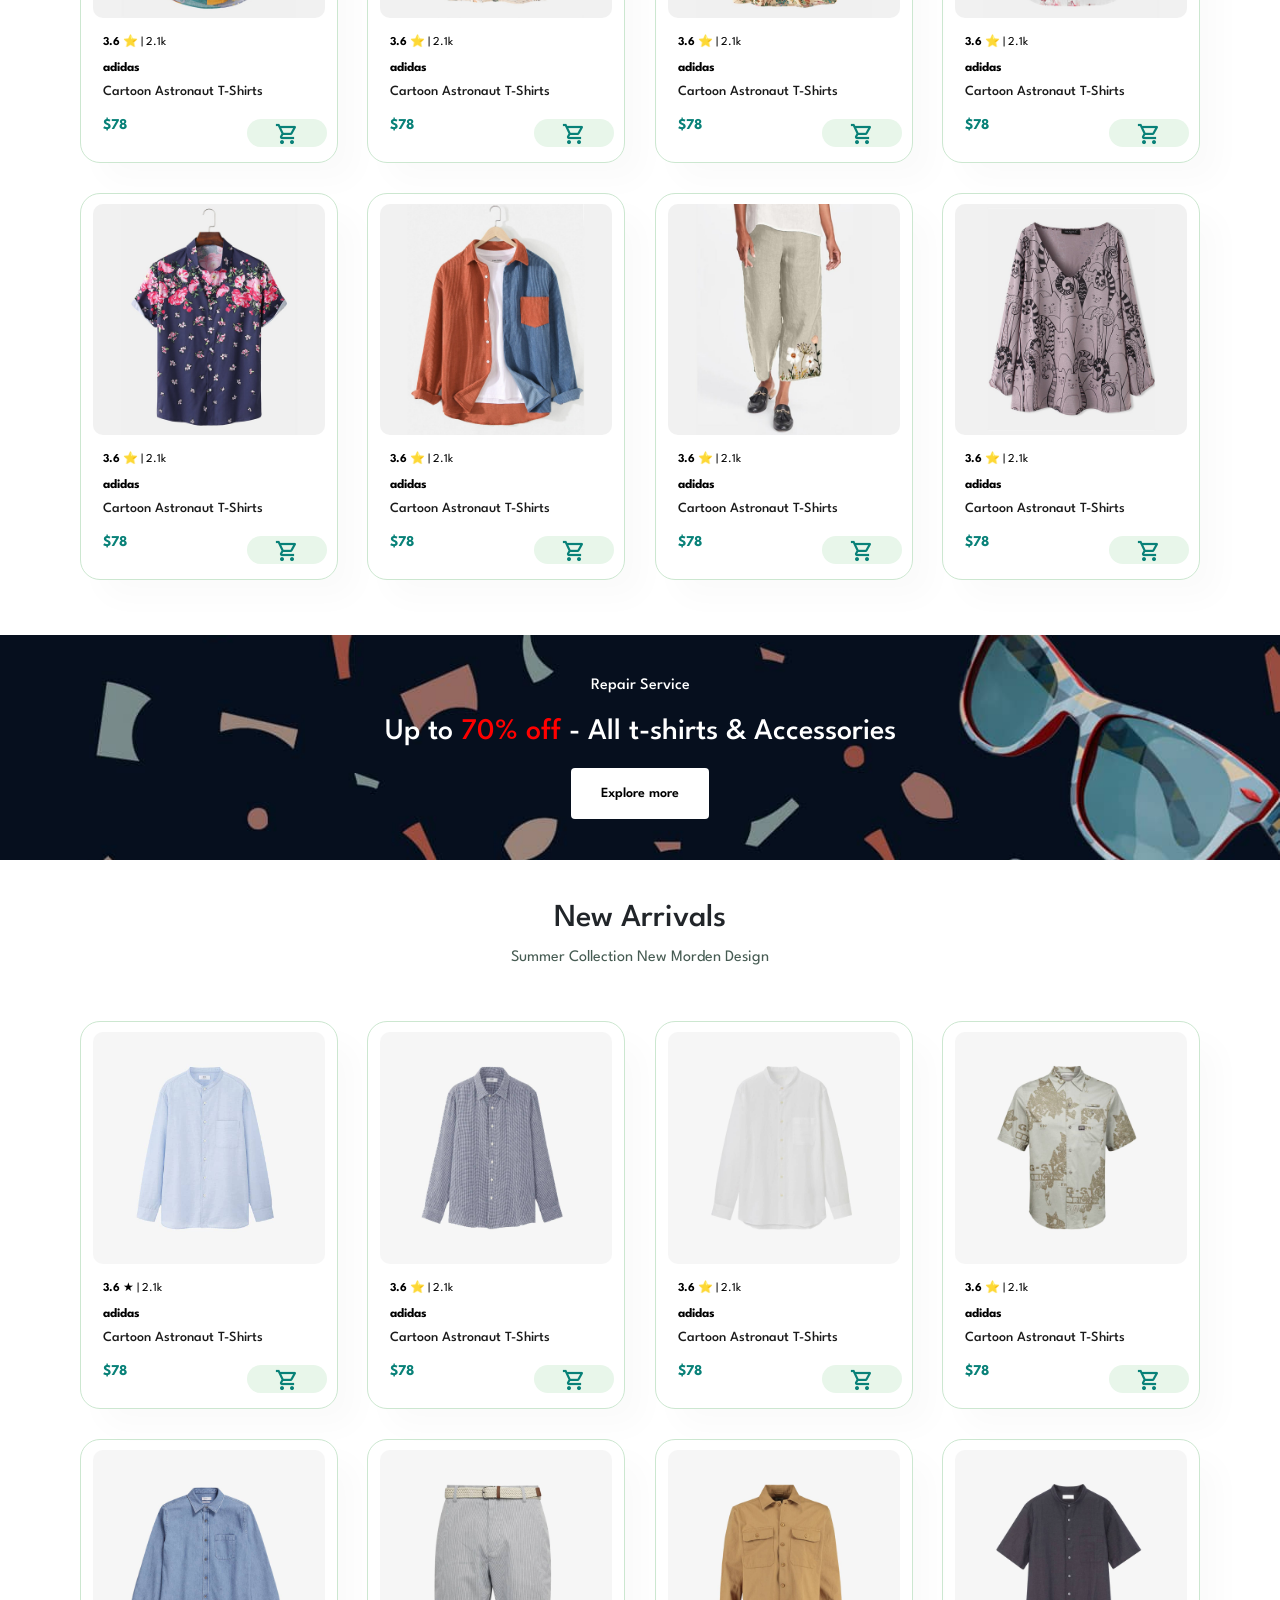
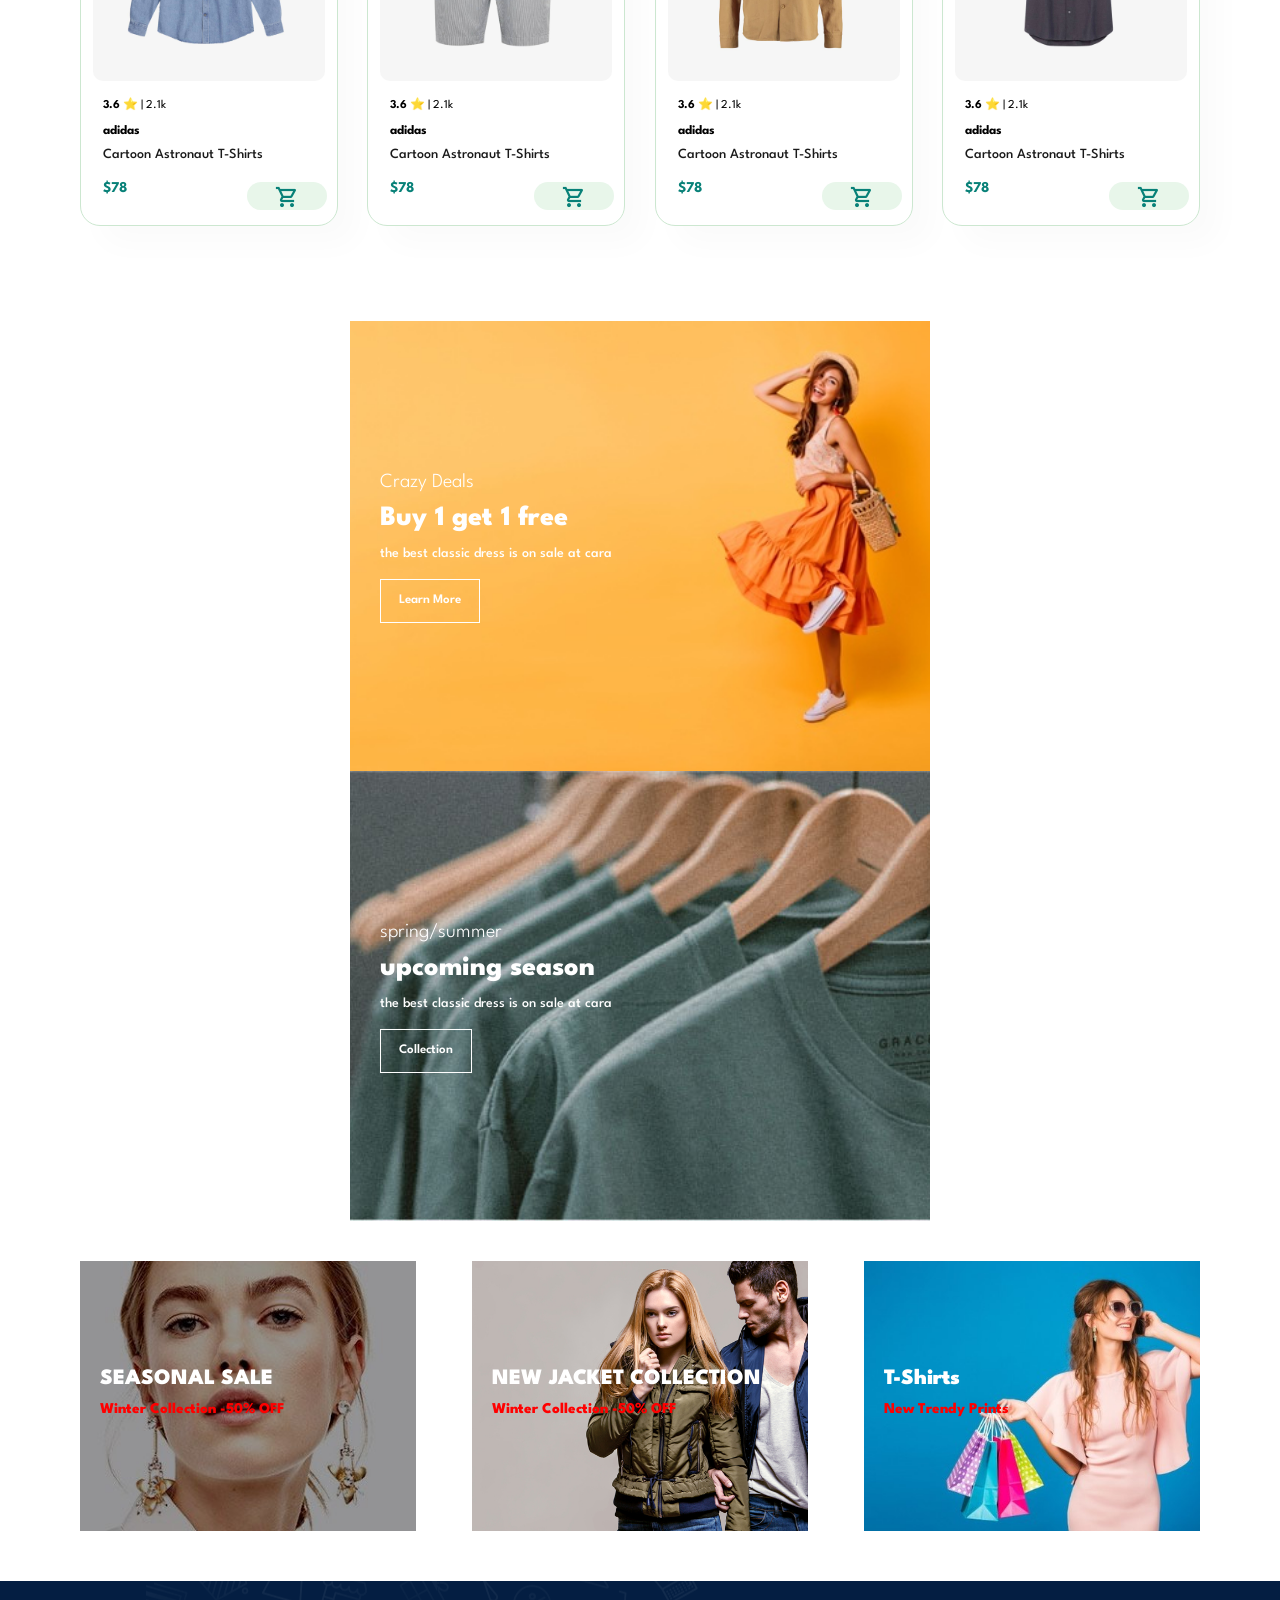
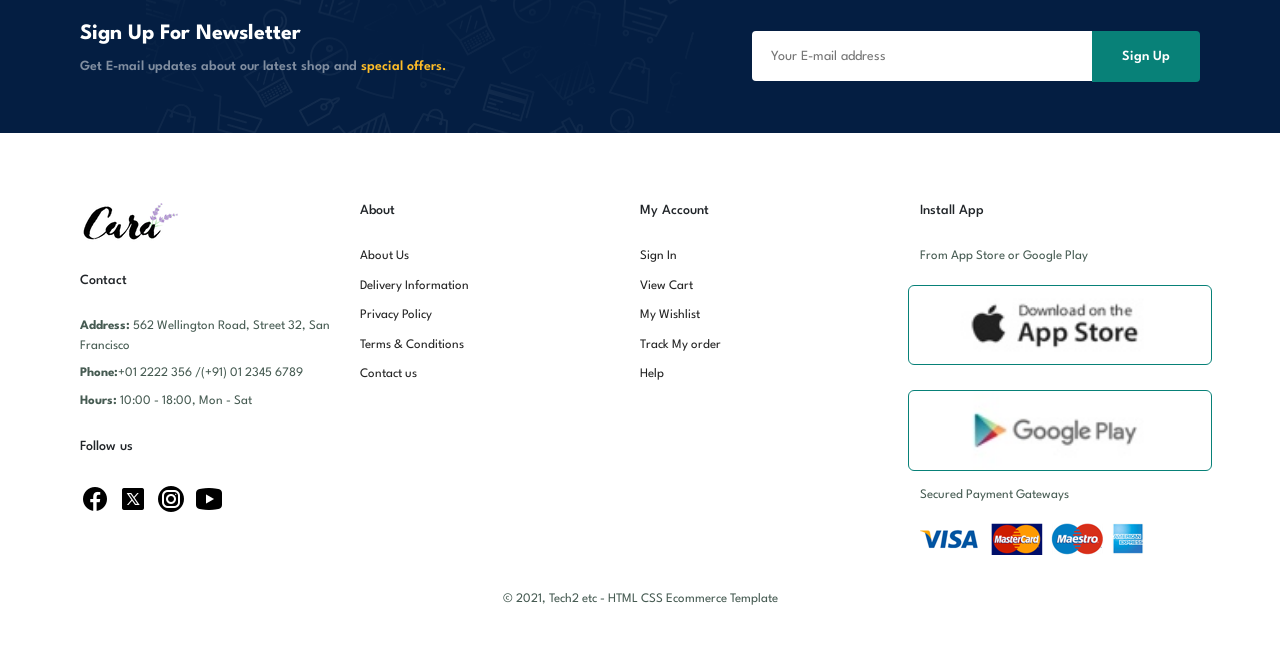
==== commit 3aca4ba2: "..." ====
--- a/ecom/index.html
+++ b/ecom/index.html
@@ -22,12 +22,14 @@
                 <li><a href="blog.html">Blog</a></li>
                 <li><a href="about.html">About</a></li>
                 <li><a href="contact.html">Contact</a></li>
-                
+                <li id="lg-bag"><a href="cart.html"><span class="material-symbols-outlined">local_mall</span></a></li>
+                <a href="#" id="close"><span class="material-symbols-outlined">close</span></a>
             </ul>
         </div>
+        <!-- Responsive Sidebar menu -->
         <div id="mobile">
             <a href="cart.html"><span class="material-symbols-outlined">local_mall</span></a>
-            <span class="material-symbols-outlined">dehaze</span>
+            <span id="bar" class="material-symbols-outlined">dehaze</span>
         </div>
         </section>
 
@@ -39,7 +41,7 @@
             <button>Shop Now</button>
         </section>
 
-        <section id="feature" class="featureContainer">
+        <section id="feature" class="section-p1">
             <div class="fe-box">
                 <img src="img/features/f1.png" alt="free_shipping">
                 <h6>Free Shipping</h6>
@@ -66,7 +68,7 @@
             </div>
         </section>
         
-        <section id="product1" class="product1Container">
+        <section id="product1" class="section-p1">
             <h2>Featured Products</h2>
             <p>Summer Collection New Morden Design</p>
             
--- a/ecom/style.css
+++ b/ecom/style.css
@@ -125,7 +125,7 @@
     left: 20px;
 }
 
-#mobile{
+#mobile,#close{
     display: none;
     align-items: center;
 }
@@ -175,6 +175,7 @@
     display: flex;
     align-items: center;
     justify-content: space-between;
+    flex-wrap: wrap;
 }
 
 #feature .fe-box{
@@ -585,27 +586,204 @@
 }
 
 
+
+
+
+
+
+
+/* Responsive Sidebar menu */
 /*  media queries  */
 @media (max-width:799px){
+
+    .section-p1 {
+    padding: 40px 40px;
+}
+
     #navBar {
     display: flex;
     flex-direction: column;
     align-items: flex-start;
     justify-content: flex-start;
+
     position: fixed;
     top:0;
     right:-300px;
+
     height:100vh;
     width:300px;
+
     background-color: #E3E6F3;
     box-shadow: 0 40px 60px rgba(0,0,0,10%);
     padding: 80px 0 0 10px;
-}
-    #navBar li{
-        margin-bottom: 25px;
-    }
-
-
-}
-
-
+
+    transition: 0.3s;
+}
+
+#navBar.active{
+    right: 0px;
+}
+
+
+#navBar li{
+    margin-bottom: 25px;
+}
+
+#mobile{
+    display: flex;
+    align-items: center;
+}
+
+#mobile{
+    color: #1a1a1a;
+    font-size:24px;
+    padding-left: 20px;
+}
+
+#mobile a{
+    color: #1a1a1a;
+    font-size:24px;
+    padding-left: 20px;
+    margin-right: 6px;
+    line-height: .8;
+}
+
+#close{
+    display: initial;
+    position: absolute;
+    top: 30px;
+    left: 30px;
+    color: #222;
+    font-size: 24px;
+}
+
+#lg-bag{
+    display: none;
+}
+
+    /* hero Section media Query */
+    #hero {
+    height: 70vh;
+    background-position: top 30% right 30%;
+    padding: 0 80px;
+}   
+
+    /*  features media Query  */
+        #feature {
+    justify-content: center; 
+}
+
+    #feature .fe-box {
+    margin: 15px 15px;
+}
+
+    #product1 .productContainer {
+    
+    justify-content: center;
+    
+}
+
+    #product1 .pro {
+    margin: 15px;
+}
+
+#banner {
+    height: 20vh;
+}
+
+#sm-banner .banner-box {
+    min-width: 100%;
+    height: 30vh;
+    padding: 30px;
+}
+
+#banner3 {
+    
+    padding: 0 40px;
+}
+
+#banner3 .banner-box {
+    width: 28%;
+}
+
+#newsletter .form {
+    width: 70%;
+}
+
+
+}
+
+
+/*  Media Query For Mobile Screen    */
+@media(max-width:477px){
+    .section-p1 {
+    padding: 20px 20px;
+}
+    #header {
+    padding: 10px 30px;
+}
+
+    h1 {
+    font-size: 38px;
+}
+
+    h2 {
+    font-size: 32px;
+}
+
+#hero {
+    background-position: 55%;
+    padding: 0 20px;
+}
+
+#feature .fe-box {
+    /* width: 180px; */
+    width: 155px;
+    
+    margin: 0 0 15px 0;
+}
+
+#feature {
+    justify-content: space-between;
+}
+
+#product1 .pro {
+    width: 100%;
+}
+
+#banner {
+    height: 30vh;
+}
+
+#sm-banner .banner-box {
+    height: 40vh;
+}
+
+#sm-banner .banner-box {
+    margin-top: 20px;
+}
+
+#banner3 {
+    padding: 0 20px;
+}
+
+#banner3 .banner-box {
+    width: 100%;
+}
+
+#newsletter .form {
+    width: 100%;
+}
+
+#newsletter {
+    padding: 40px 20px;
+}
+
+footer .copyright {
+    text-align: start;
+}
+
+}
+
+
+
